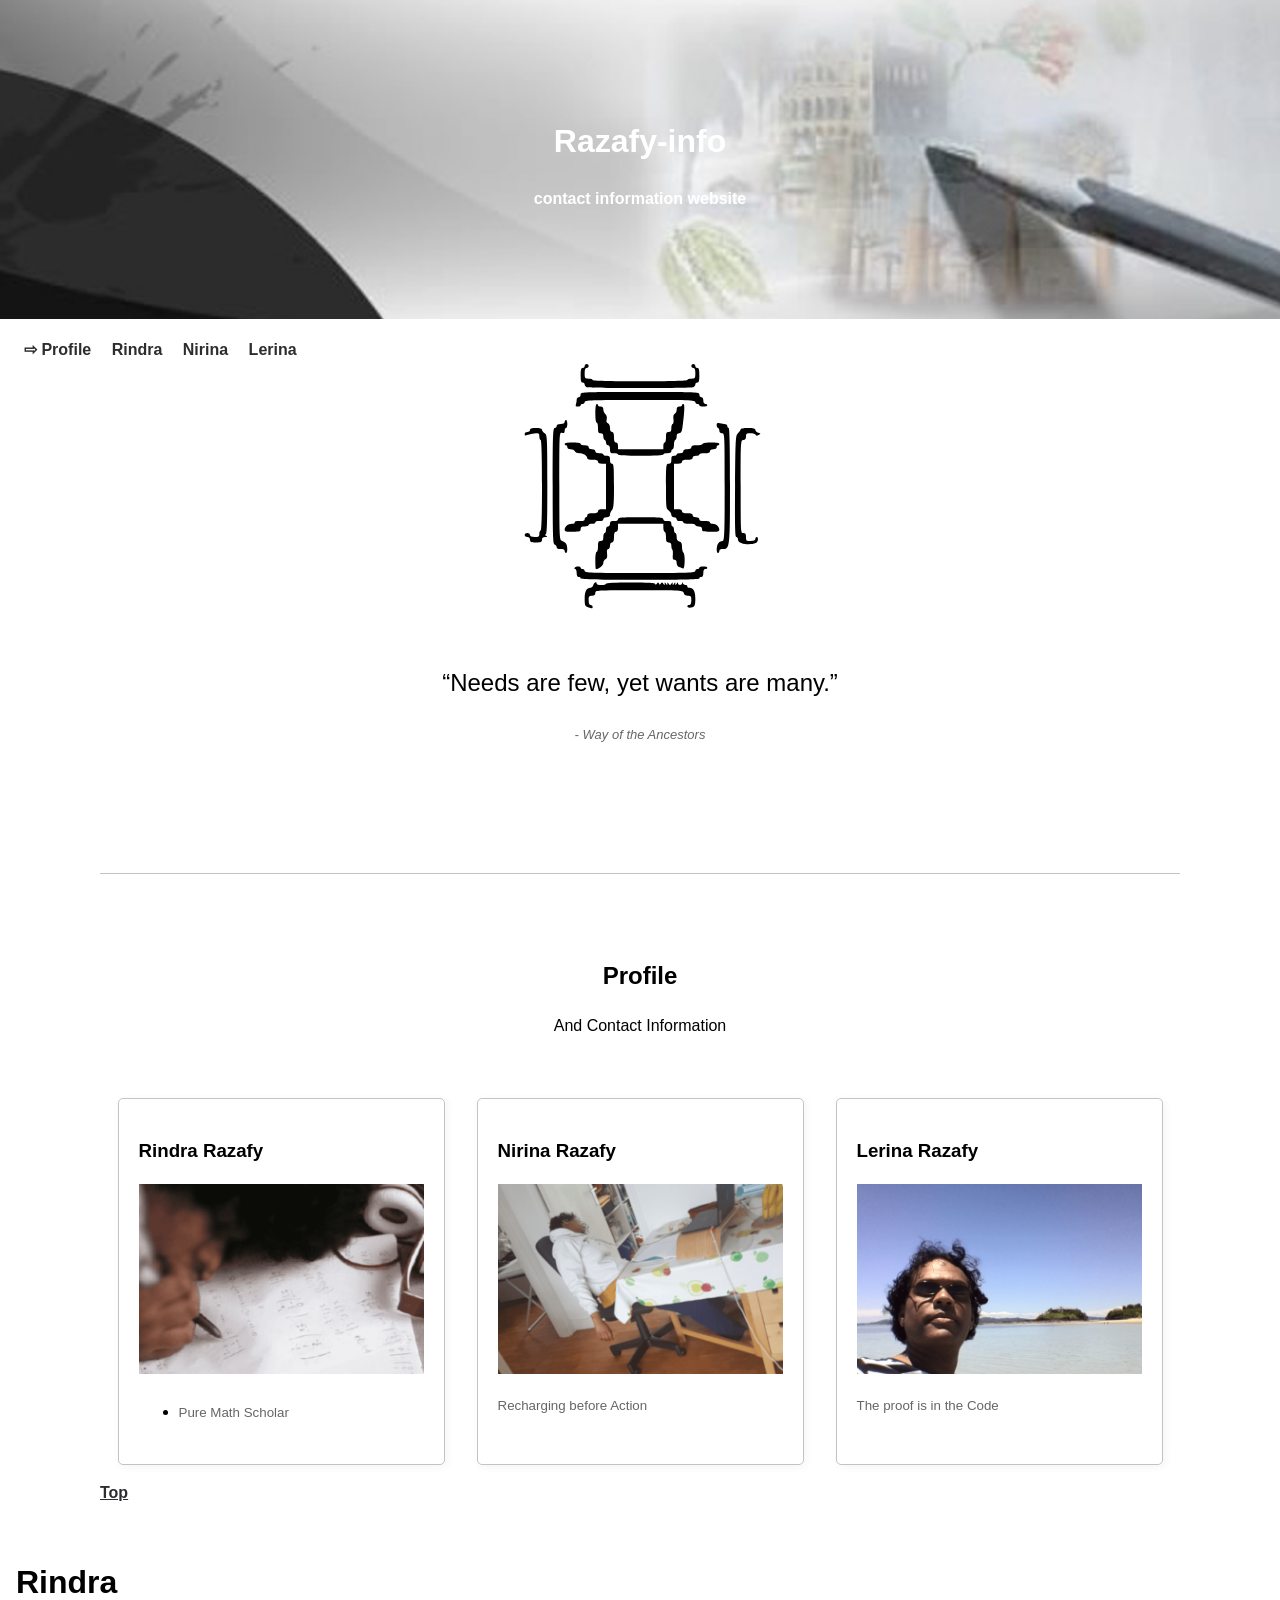
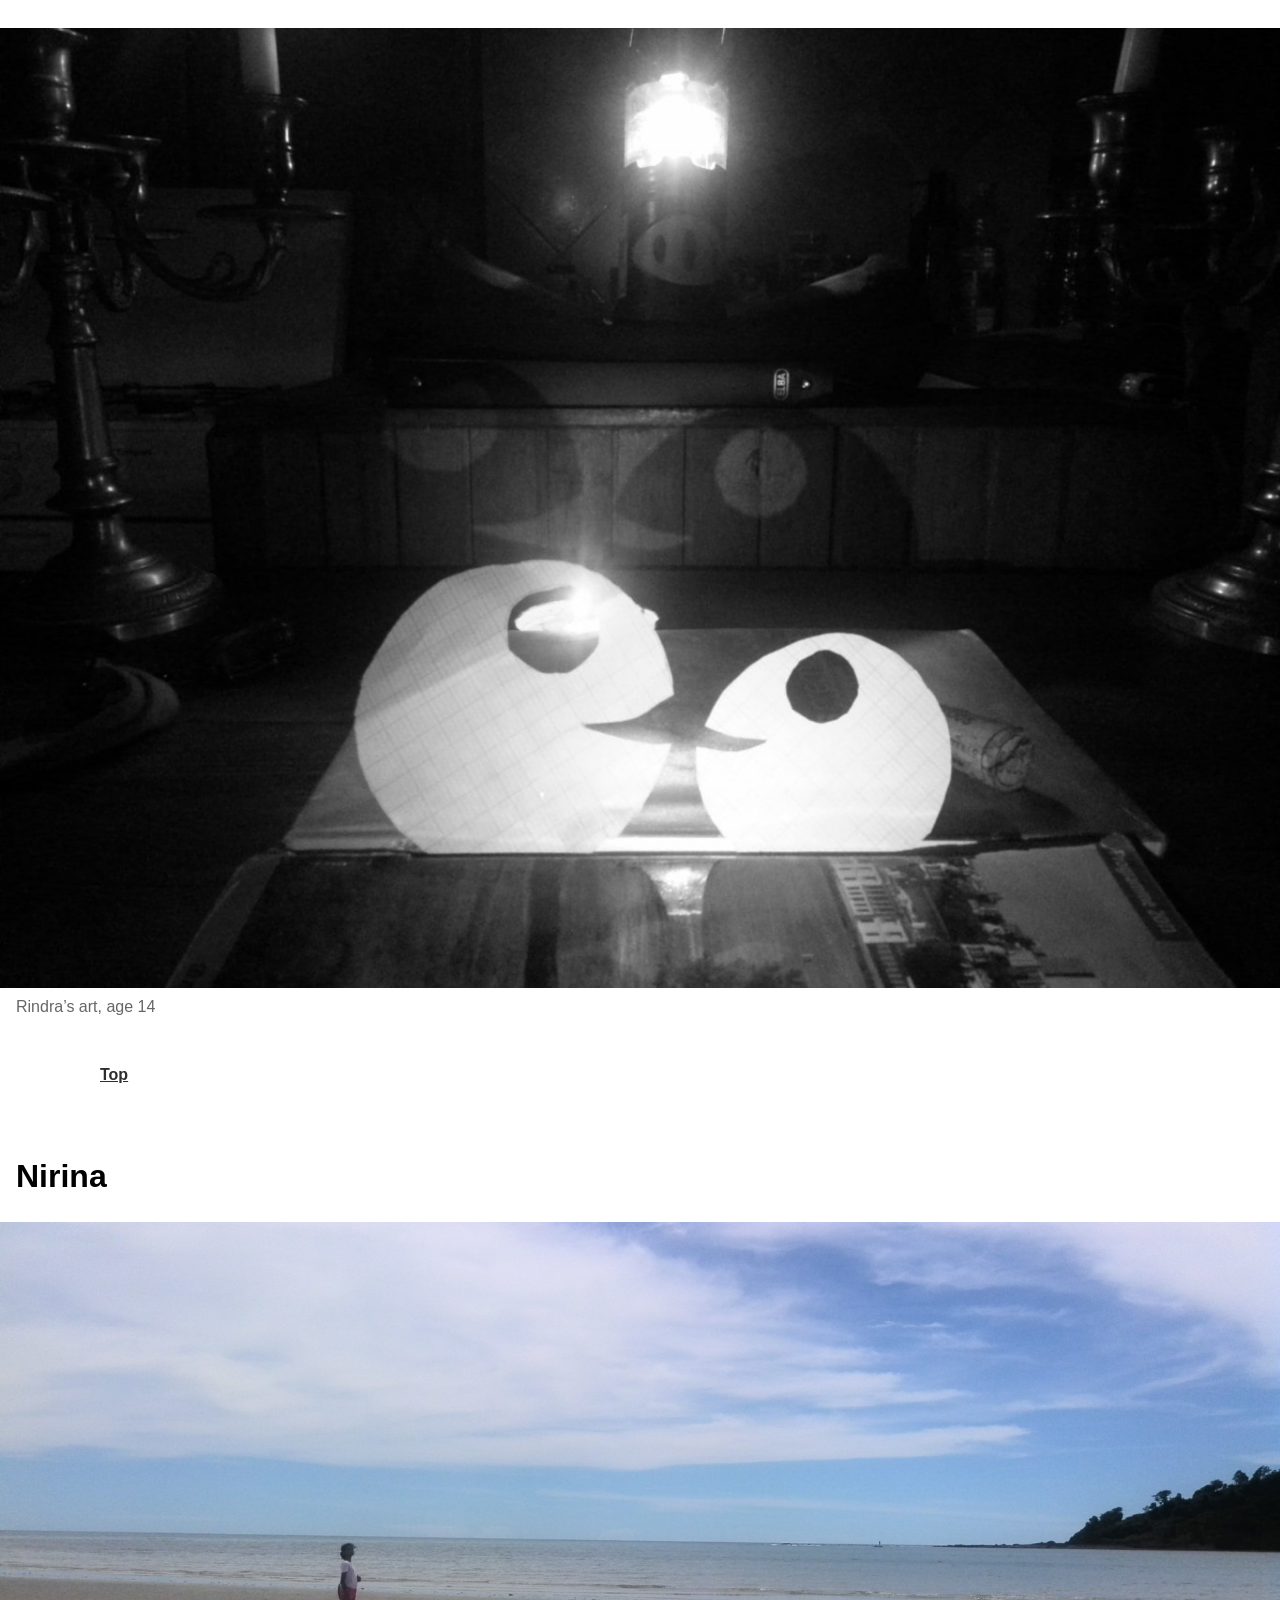
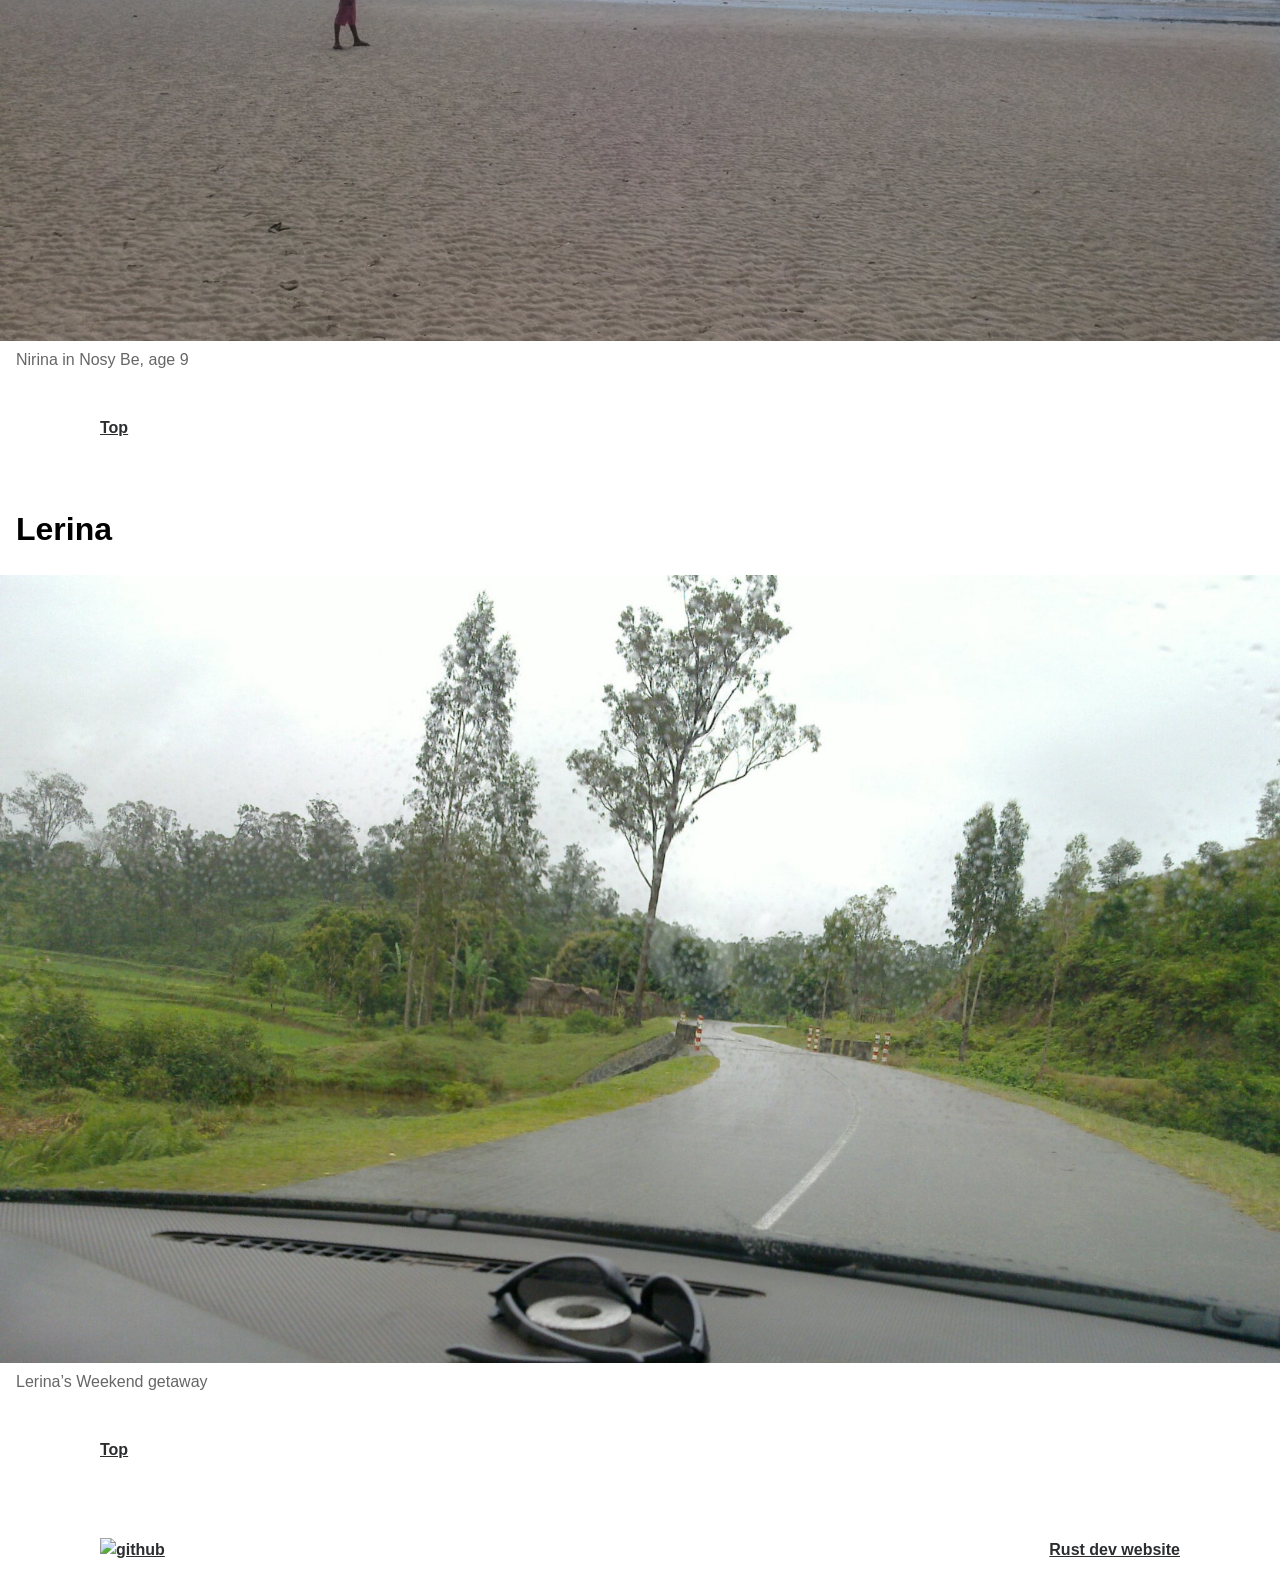
==== index.html @ 152727ed "mod header to fix google chrome" ====
<!DOCTYPE html>
<html xmlns="http://www.w3.org/1999/xhtml" lang="" xml:lang="">
<head>
  <meta charset="utf-8" />
  <meta name="generator" content="pandoc" />
  <meta name="viewport" content="width=device-width, initial-scale=1.0, user-scalable=yes" />
  <meta name="author" content="lerina j-y Razafy" />
  <meta name="keywords" content="Razafy, Lerina, Rindra, Nirina" />
  <title>Razafy-info</title>
  <style>
    code{white-space: pre-wrap;}
    span.smallcaps{font-variant: small-caps;}
    span.underline{text-decoration: underline;}
    div.column{display: inline-block; vertical-align: top; width: 50%;}
    div.hanging-indent{margin-left: 1.5em; text-indent: -1.5em;}
    ul.task-list{list-style: none;}
  </style>
  <link rel="stylesheet" href="./css/vpkely.css" />
</head>
<body>
<header id="title-block-header">
<h1 class="title">Razafy-info</h1>
<p class="subtitle">contact information website</p>
<p class="author">lerina j-y Razafy</p>
</header>
<nav id="TOC" role="doc-toc">
<ul>
<li><a href="#profile"><a href="./index.html#profile">⇨ Profile</a></a></li>
<li><a href="#rindra">Rindra</a></li>
<li><a href="#nirina">Nirina</a></li>
<li><a href="#lerina">Lerina</a></li>
</ul>
</nav>
<!--
style>:root{--color-bg: linear-gradient(45deg, rgba(255,228,113, 0.9),rgba(228,105,41,0.7));}</style
-->
<main>
<h1 class="collapse" id="profile"><a href="./index.html#profile">⇨ Profile</a></h1>
<section class="got_up">
<img src="https://razafy-info.github.io/omby.svg" title="Family crest" />
</section>
<section>
<blockquote>
“Needs are few, yet wants are many.”
<footer>
<i>- Way of the Ancestors</i>
</footer>
</blockquote>
</section>
<hr>
<section>
<header>
<h2 id="profile">
Profile
</h2>
<p>
And Contact Information
</p>
</header>
<aside>
<h3>
Rindra Razafy
</h3>
<p>
<img src="./img/rnd.png" />
</p>
<ul>
<li><dl>
<dt><small>Pure Math Scholar</small></dt>
<dd><a href="#">resume</a> <br> <a href="https://apps.ualberta.ca/directory/person/razafy" target="_blank">ualberta directory</a> <br> <a href="https://ca.linkedin.com/in/rindra-razafy-b77509217" target="_blank">linkedin</a>
</dd>
</dl></li>
</ul>
</aside>
<aside>
<h3>
Nirina Razafy
</h3>
<p>
<img src="./img/nrn.png" />
</p>
<p>
<small>Recharging before Action</small>
</p>
</aside>
<aside>
<h3>
Lerina Razafy
</h3>
<p>
<img src="./img/lrn.png" />
</p>
<p>
<small>The proof is in the Code</small>
</p>
</aside>
</section>
<a href="#TOC">Top</a>
</main>
<h1 class="leftpad" id="rindra">Rindra</h1>
<figure>
<img src="./img/20150115_rnd.jpg" title="Lights and Shadows" style="width:100%; object-fit: cover;" alt="" /><figcaption>Rindra’s art, age 14</figcaption>
</figure>
<main>
<p><a href="#TOC">Top</a></p>
</main>
<h1 class="leftpad" id="nirina">Nirina</h1>
<figure>
<img src="./img/20140304_nrn.jpg" title="Zen in Paradise" style="width:100%; object-fit: cover;" alt="" /><figcaption>Nirina in Nosy Be, age 9</figcaption>
</figure>
<main>
<p><a href="#TOC">Top</a></p>
</main>
<h1 class="leftpad" id="lerina">Lerina</h1>
<figure>
<img src="./img/20100912_lrn.jpg" title="On the way to Vatomandry, Madagascar" style="width:100%; object-fit: cover;" alt="" /><figcaption>Lerina’s Weekend getaway</figcaption>
</figure>
<main>
<p><a href="#TOC">Top</a></p>
</main>
<footer class="center_justify">
<a href="https://github.com/lerina" target="_blank" title="github"><img src="https://lerina.github.io/img/github32px.png" class="link glow" alt="github" /> </a> <a href="https://lerina.github.io">Rust dev website</a>
</footer>
</body>
</html>
---- css/vpkely.css ----
/* MVP.css v1.15 - https://github.com/andybrewer/mvp */
@font-face {font-family: 'Inconsolata_local';src: url(https://lerina.github.io/fonts/Inconsolata-Regular.ttf);}
:root {
    --active-brightness: 0.85;
    --border-radius: 5px;
    --border-console-radius: 10px;
    --box-shadow: 2px 2px 10px;
    --color-accent: #118bee15;
    /* 
    --color-bg: linear-gradient(45deg, #ffaf00, #c30000);
    saffron&deep_orange. #f2f0ee rgba(255,175,0, 0.4); 
    electric purple #bb02ff rgba(187,2,255,0.7));
    */
    -color-bg: linear-gradient(45deg, rgba(255,175,0, 0.4),rgba(187,2,255,0.7));
    --color-bg-secondary: #c3c3c3;  /*#e9e9e9;*/
    --color-link: #2c2d2f; /*#49545f;*/
    --color-secondary: #e9920d; /*#920de9;*/
    --color-secondary-accent: #920de90b;
    --color-shadow: #f4f4f4;
    --color-table: #118bee;
    --color-text: #000;
    --color-text-secondary: #666;
    --color-scrollbar: #cacae8;
    --font-family: Ubuntu, Roboto, sans-serif;
    --font-family-code: Inconsolata_local, monospace;
    --hover-brightness: 1.3;
    --justify-important: center;
    --justify-normal: left;
    --line-height: 1.5;
    --width-card: 285px;
    --width-card-medium: 460px;
    --width-card-wide: 800px;
    --width-content: 1080px;
}

@media (prefers-color-scheme: dark) {
    :root[color-mode="user"] {
        --color-accent: #0097fc4f;
        --color-bg: #333;
        --color-bg-secondary: #555;
        --color-link: #0097fc;
        --color-secondary: #e20de9;
        --color-secondary-accent: #e20de94f;
        --color-shadow: #bbbbbb20;
        --color-table: #0097fc;
        --color-text: #f7f7f7;
        --color-text-secondary: #aaa;
    }
}

html {
    scroll-behavior: smooth;
}

@media (prefers-reduced-motion: reduce) {
    html {
        scroll-behavior: auto;
    }
}

/* Layout */
article aside {
    background: var(--color-secondary-accent);
    border-left: 4px solid var(--color-secondary);
    padding: 0.01rem 0.8rem;
}

body {
    background: var(--color-bg);
    color: var(--color-text);
    font-family: var(--font-family);
    line-height: var(--line-height);
    margin: 0;
    overflow-x: hidden;
    padding: 0;
}

footer,
header,
main {
    margin: 0 auto;
    max-width: var(--width-content);
    padding: 2rem 1rem 2rem 1rem;
}

hr {
    background-color: var(--color-bg-secondary);
    border: none;
    height: 1px;
    margin: 4rem 0;
    width: 100%;
}

section {
    display: flex;
    flex-wrap: wrap;
    justify-content: var(--justify-important);
}

section img,
article img {
    max-width: 100%;
}

section pre {
    overflow: auto;
}

section aside {
    border: 1px solid var(--color-bg-secondary);
    border-radius: var(--border-radius);
    box-shadow: var(--box-shadow) var(--color-shadow);
    margin: 1rem;
    padding: 1.25rem;
    width: var(--width-card);
}

section aside:hover {
    box-shadow: var(--box-shadow) var(--color-bg-secondary);
}

[hidden] {
    display: none;
}

.collapse {visibility: collapse;}

/*---------------------*/
#title-block-header {
    background-image: url("https://razafy-info.github.io/img/raz.jpg");
    /*background-image: url("https://lerina.github.io/img/binary_banner.png");*/
    background-position: center;
    background-repeat: no-repeat;
    position: relative;
    background-size: cover;
    color:#fff;
    width: 100%;
    max-width: 100%;
    padding: 6rem 0 6rem 0;
}

/*--- direct use in html*/
.author { display: none;}
.subtitle { 
    /*background-color: rgba(31,31,31,0.9);*/
    font-weight:bold; 
}
.inline_block {display: inline-block; color:#22272c;}

.sourceCode { overflow:auto; max-width: var(--width-content);}

/*pre > .sourceCode {padding-right:1em;} ---------*/

.center_justify {
    align-items: center;
    display: flex;
    justify-content: space-between;
    align-content: center;
}

.leftpad {padding-left:0.5em;}

.got_up {margin-top:-13em;}
 
/*------ */
/* Headers */
article header,
div header,
main header {
    padding-top: 0;
}


header {
    text-align: var(--justify-important);
}

header a b,
header a em,
header a i,
header a strong {
    margin-left: 0.5rem;
    margin-right: 0.5rem;
}

header nav img {
    margin: 1rem 0;
}

section header {
    padding-top: 0;
    width: 100%;
}


/* Nav */
nav {
    align-items: center;
    display: flex;
    font-weight: bold;
    /*justify-content: space-between; pushes logo <- and nav -> of page*/
    margin-bottom: 3rem;
    align-content: center;
}

nav ul {
    list-style: none;
    padding-left: 1rem; /*gap between logo and nav */
}

nav ul li {
    display: inline-block;
    margin: 0 0.5rem;
    position: relative;
    text-align: left;
}

/* Nav Dropdown */
nav ul li:hover ul {
    display: block;
}

nav ul li ul {
    background: var(--color-bg);
    border: 1px solid var(--color-bg-secondary);
    border-radius: var(--border-radius);
    box-shadow: var(--box-shadow) var(--color-shadow);
    display: none;
    height: auto;
    left: -2px;
    padding: .5rem 1rem;
    position: absolute;
    top: 1.7rem;
    white-space: nowrap;
    width: auto;
    z-index: 1;
}

nav ul li ul::before {
    /* fill gap above to make mousing over them easier */
    content: "";
    position: absolute;
    left: 0;
    right: 0;
    top: -0.5rem;
    height: 0.5rem;
    /*margin-left: -3px;*/
}

nav ul li ul li,
nav ul li ul li a {
    display: block;
}

/*nav#TOC ul {padding-left:9rem} fix for google brakes firefox ;-( */

/*
margin-left: gap between page left border and logo 

#TOC:before {
  padding-top: 0.5rem;
  content: url("https://razafy-info.github.io/omby.svg");
  margin-left: 3rem; 
  display: flex;
    flex-direction: column;
    width: 130px;
  object-fit: cover;
}
*/

/* Typography */
code,
samp {
    background-color: var(--color-accent);
    border-radius: var(--border-radius);
    color: var(--color-text);
    display: inline-block;
    margin: 0 0.1rem;
    padding: 0 0.5rem;
}

details {
    margin: 1.3rem 0;
}

details summary {
    font-weight: bold;
    cursor: pointer;
}

h1,
h2,
h3,
h4,
h5,
h6 {
    line-height: var(--line-height);
    text-wrap: balance;
}

mark {
    padding: 0.1rem;
}

ol li,
ul li {
    padding: 0.2rem 0;
}

p {
    margin: 0.75rem 0;
    padding: 0;
    width: 100%;
}

pre {
    margin: 1rem 0;
    max-width: var(--width-card-wide);
    padding: 1rem 0;
    overflow-x: auto;
}

pre code,
pre samp {
    display: block;
    max-width: var(--width-card-wide);
    padding: 0.5rem 2rem;
    white-space: pre-wrap;
}

small {
    color: var(--color-text-secondary);
}

sup {
    background-color: var(--color-secondary);
    border-radius: var(--border-radius);
    color: var(--color-bg);
    font-size: xx-small;
    font-weight: bold;
    margin: 0.2rem;
    padding: 0.2rem 0.3rem;
    position: relative;
    top: -2px;
}

/* Links */
a {
    color: var(--color-link);
    display: inline-block;
    font-weight: bold;
    text-decoration: underline;
}


#TOC a { text-decoration: none; }

a:hover {
    filter: brightness(var(--hover-brightness));
}

a:active {
    filter: brightness(var(--active-brightness));
}

a b,
a em,
a i,
a strong,
button,
input[type="submit"] {
    border-radius: var(--border-radius);
    display: inline-block;
    font-size: medium;
    font-weight: bold;
    line-height: var(--line-height);
    margin: 0.5rem 0;
    padding: 1rem 2rem;
}

button,
input[type="submit"] {
    font-family: var(--font-family);
}

button:hover,
input[type="submit"]:hover {
    cursor: pointer;
    filter: brightness(var(--hover-brightness));
}

button:active,
input[type="submit"]:active {
    filter: brightness(var(--active-brightness));
}

a b,
a strong,
button,
input[type="submit"] {
    background-color: var(--color-accent); /*link);*/
    border: 2px solid var(--color-shadow);
    color: var(--color-link);
}

a em,
a i {
    border: 2px solid var(--color-link);
    border-radius: var(--border-radius);
    color: var(--color-link);
    display: inline-block;
    padding: 1rem 2rem;
}

article aside a {
    color: var(--color-secondary);
}

/* Images */
figure {
    margin: 0;
    padding: 0;
}

figure img {
    max-width: 100%;
}

figure figcaption {
    color: var(--color-text-secondary);
    padding-left:1em;
}

/* Forms */
button:disabled,
input:disabled {
    background: var(--color-bg-secondary);
    border-color: var(--color-bg-secondary);
    color: var(--color-text-secondary);
    cursor: not-allowed;
}

button[disabled]:hover,
input[type="submit"][disabled]:hover {
    filter: none;
}

form {
    border: 1px solid var(--color-bg-secondary);
    border-radius: var(--border-radius);
    box-shadow: var(--box-shadow) var(--color-shadow);
    display: block;
    max-width: var(--width-card-wide);
    min-width: var(--width-card);
    padding: 1.5rem;
    text-align: var(--justify-normal);
}

form header {
    margin: 1.5rem 0;
    padding: 1.5rem 0;
}

input,
label,
select,
textarea {
    display: block;
    font-size: inherit;
    max-width: var(--width-card-wide);
}

input[type="checkbox"],
input[type="radio"] {
    display: inline-block;
}

input[type="checkbox"]+label,
input[type="radio"]+label {
    display: inline-block;
    font-weight: normal;
    position: relative;
    top: 1px;
}

input[type="range"] {
    padding: 0.4rem 0;
}

input,
select,
textarea {
    border: 1px solid var(--color-bg-secondary);
    border-radius: var(--border-radius);
    margin-bottom: 1rem;
    padding: 0.4rem 0.8rem;
}

input[type="text"],
textarea {
    width: calc(100% - 1.6rem);
}

input[readonly],
textarea[readonly] {
    background-color: var(--color-bg-secondary);
}

label {
    font-weight: bold;
    margin-bottom: 0.2rem;
}

/* Popups */
dialog {
    border: 1px solid var(--color-bg-secondary);
    border-radius: var(--border-radius);
    box-shadow: var(--box-shadow) var(--color-shadow);
    position: fixed;
    top: 50%;
    left: 50%;
    transform: translate(-50%, -50%);
    width: 50%;
    z-index: 999;
}

/* Tables */
table {
    border: 1px solid var(--color-bg-secondary);
    border-radius: var(--border-radius);
    border-spacing: 0;
    display: inline-block;
    max-width: 100%;
    overflow-x: auto;
    padding: 0;
    white-space: nowrap;
}

table td,
table th,
table tr {
    padding: 0.4rem 0.8rem;
    text-align: var(--justify-important);
}

table thead {
    background-color: var(--color-table);
    border-collapse: collapse;
    border-radius: var(--border-radius);
    color: var(--color-bg);
    margin: 0;
    padding: 0;
}

table thead tr:first-child th:first-child {
    border-top-left-radius: var(--border-radius);
}

table thead tr:first-child th:last-child {
    border-top-right-radius: var(--border-radius);
}

table thead th:first-child,
table tr td:first-child {
    text-align: var(--justify-normal);
}

table tr:nth-child(even) {
    background-color: var(--color-accent);
}

/* Quotes */
blockquote {
    display: block;
    font-size: x-large;
    line-height: var(--line-height);
    margin: 1rem auto;
    max-width: var(--width-card-medium);
    padding: 1.5rem 1rem;
    text-align: var(--justify-important);
}

blockquote footer {
    color: var(--color-text-secondary);
    display: block;
    font-size: small;
    line-height: var(--line-height);
    padding: 1.5rem 0;
}

/* Scrollbars */
* {
    scrollbar-width: thin;
    scrollbar-color: var(--color-scrollbar) transparent;
}

*::-webkit-scrollbar {
    width: 5px;
    height: 5px;
}

*::-webkit-scrollbar-track {
    background: transparent;
}

*::-webkit-scrollbar-thumb {
    background-color: var(--color-scrollbar);
    border-radius: 10px;
}


/*--------------------------*/

/*-- QA flashcards CSS */
/*USAGE:

<div class="alt-pre">
    <pre>Run the mouse 
         over here
    </pre>
    <pre>This is 
         the Alternate text
    </pre>
</div>
*/
.alt-pre {
  position: relative;
  overflow: hidden;
  border: 1px solid #18181a;
  border-radius: var(--border-console-radius);
  
  display: inline-block;
  font-size: clamp(0.775rem, -0.5563rem + 3.5802vw, 1.375rem);  
         /*color: #18181a; top | horizontal        | bottom */
  padding: 18px calc(0.75em + 1vmin) 17px;
  text-decoration: none;
  cursor: pointer;
  user-select: none;
  -webkit-user-select: none;
  touch-action: manipulation;
  background-color: rgb(40, 40, 43); /* black matte*/
  opacity: 0.8;
}

alt-pre pre{ padding:0; }

.alt-pre pre:first-child {
  position: relative;
  transition: color 600ms cubic-bezier(0.48, 0, 0.12, 1);
  z-index: 10;

}

.alt-pre pre:last-child {
  /*color: white;*/
  color: rgba(15, 255, 80, 0.9); /*Neon Green        var(--text-light);*/
  display: block;
  position: absolute;
  /*bottom: 0;*/
  transition: all 500ms cubic-bezier(0.48, 0, 0.12, 1);
  z-index: 100;
  opacity: 0;
  top: 1em; /* 30%; 50*/
  left: 35%;
  transform: translateY(215%) translateX(-50%);
}

.alt-pre:after {
  content: "";
  position: absolute;
  bottom: -50%;
  left: 0;
  width: 100%;
  height: 100%;
  background-color: rgb(40, 40, 43); /* black matte*/
  transform-origin: bottom center;
  transition: transform 600ms cubic-bezier(0.48, 0, 0.12, 1);
  transform: skewY(9.3deg) scaleY(0);
  z-index: 50;
  padding: 18px calc(0.75em + 1vmin) 17px;
}

.alt-pre:hover:after {
  transform-origin: bottom center;
  transform: skewY(9.3deg) scaleY(2);
}

.alt-pre:hover pre:last-child {
  transform: translateX(-40%) translateY(-15%);  /* x,y ctrl here*/
  opacity: 1;
  transition: all 900ms cubic-bezier(0.48, 0, 0.12, 1);
}

.alt-pre pre > code { 
    color: #39ff14; 
    background-color: rgb(40, 40, 43); /* black matte*/
    /*
    white-space: pre-wrap;
    white-space: break-spaces;
    */

    white-space: pre;
}

.alt-pre:hover pre:last-child  > code{
    width:100%;
}
/*------------------------------ */
/* Consolidate box styling */
aside, details, pre, progress {
  background-color: var(--accent-bg);
  border: 1px solid var(--border);
  border-radius: var(--standard-border-radius);
  margin-bottom: 1rem;
}

aside {
  font-size: 1rem;
  width: 35%;
  padding: 0 15px;
  margin-inline-start: 15px;
  float: right;
}
*[dir="rtl"] aside {
  float: left;
}

/* Make aside full-width on mobile */
@media only screen and (max-width: 720px) {
  aside {
    width: 100%;
    float: none;
    margin-inline-start: 0;
  }
}

aside:after {clear: both;}

.pix-before-aside {margin:0.75rem 0;float: left; width:50%; padding-right:0.75rem;}

/*

+ I'm visible: show hidden on hover 
: Hide me.
: Hide me too.

*/
dl {
	padding: 0px;
	margin: 0px;
}

dd {
  	font-size: small;
}

dl dd:last-of-type {
	display: none;
}

dl:hover dd:last-of-type {
	display: block;
}
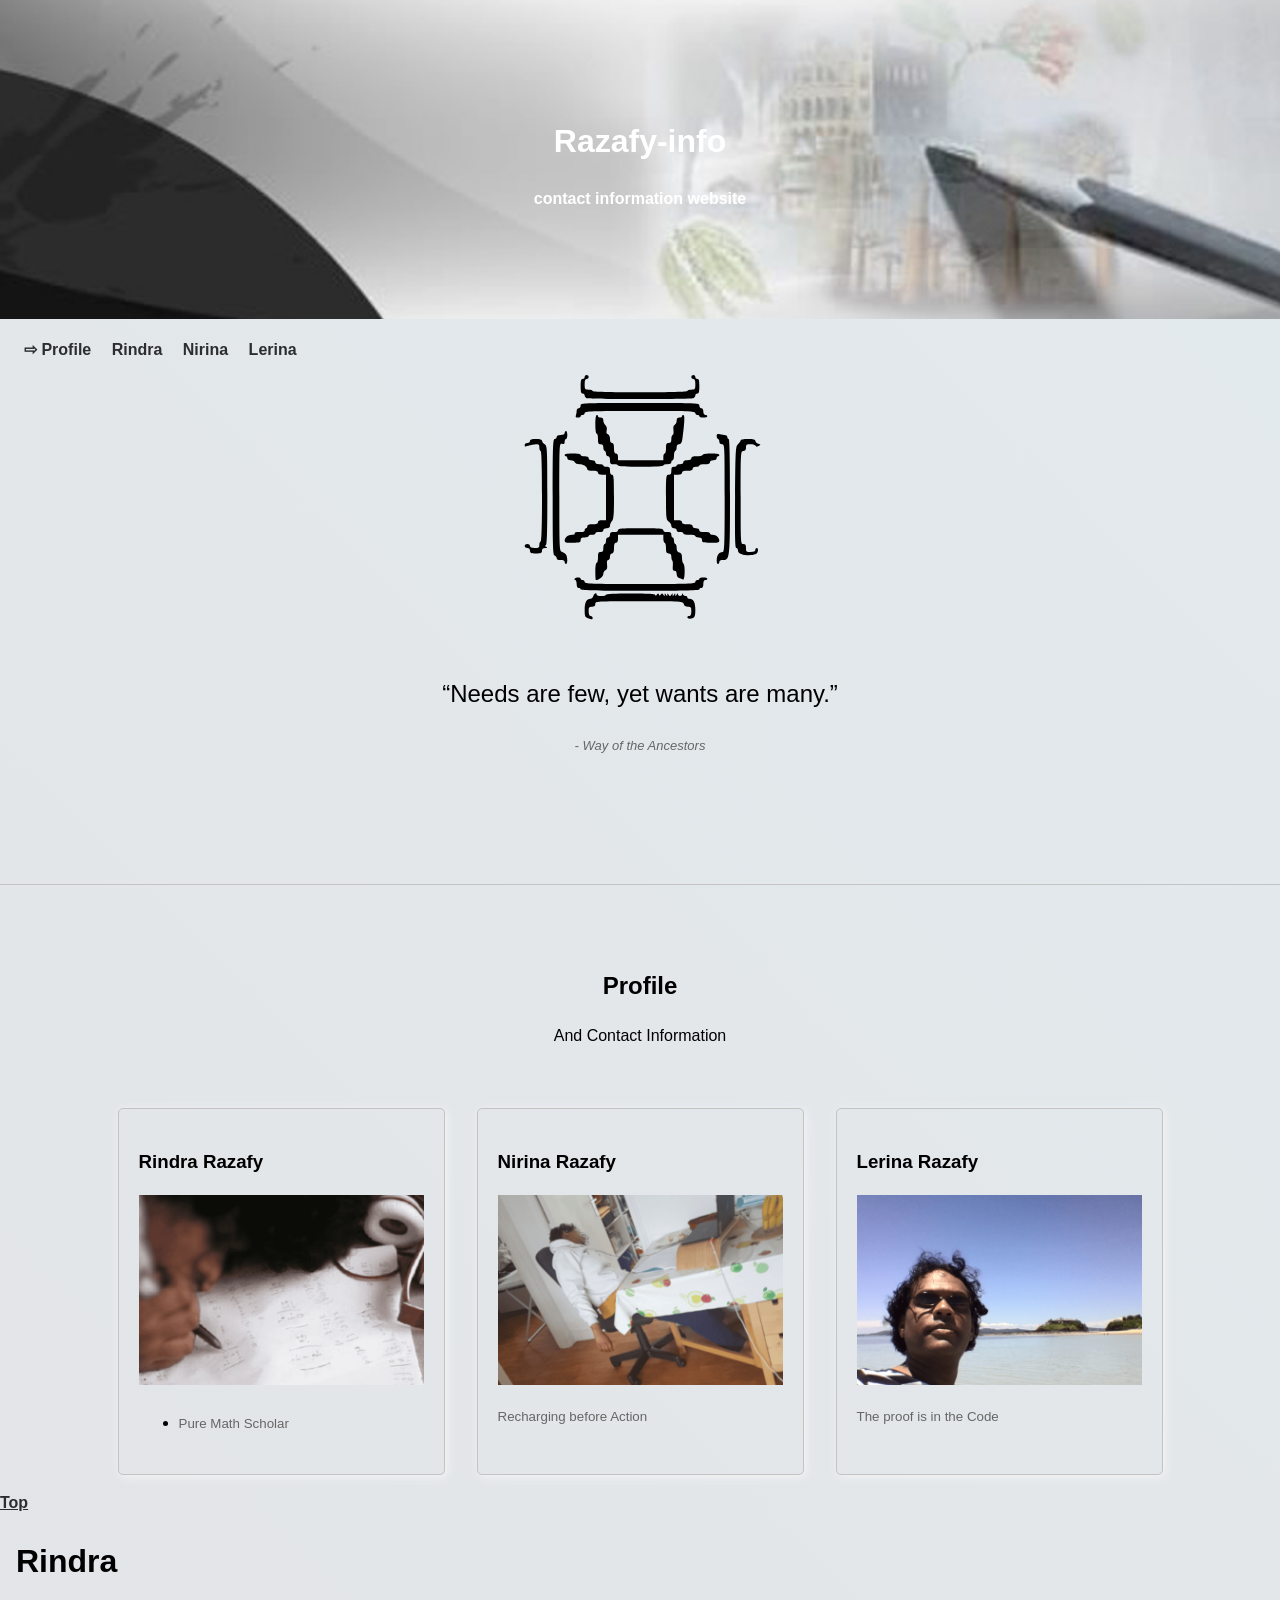
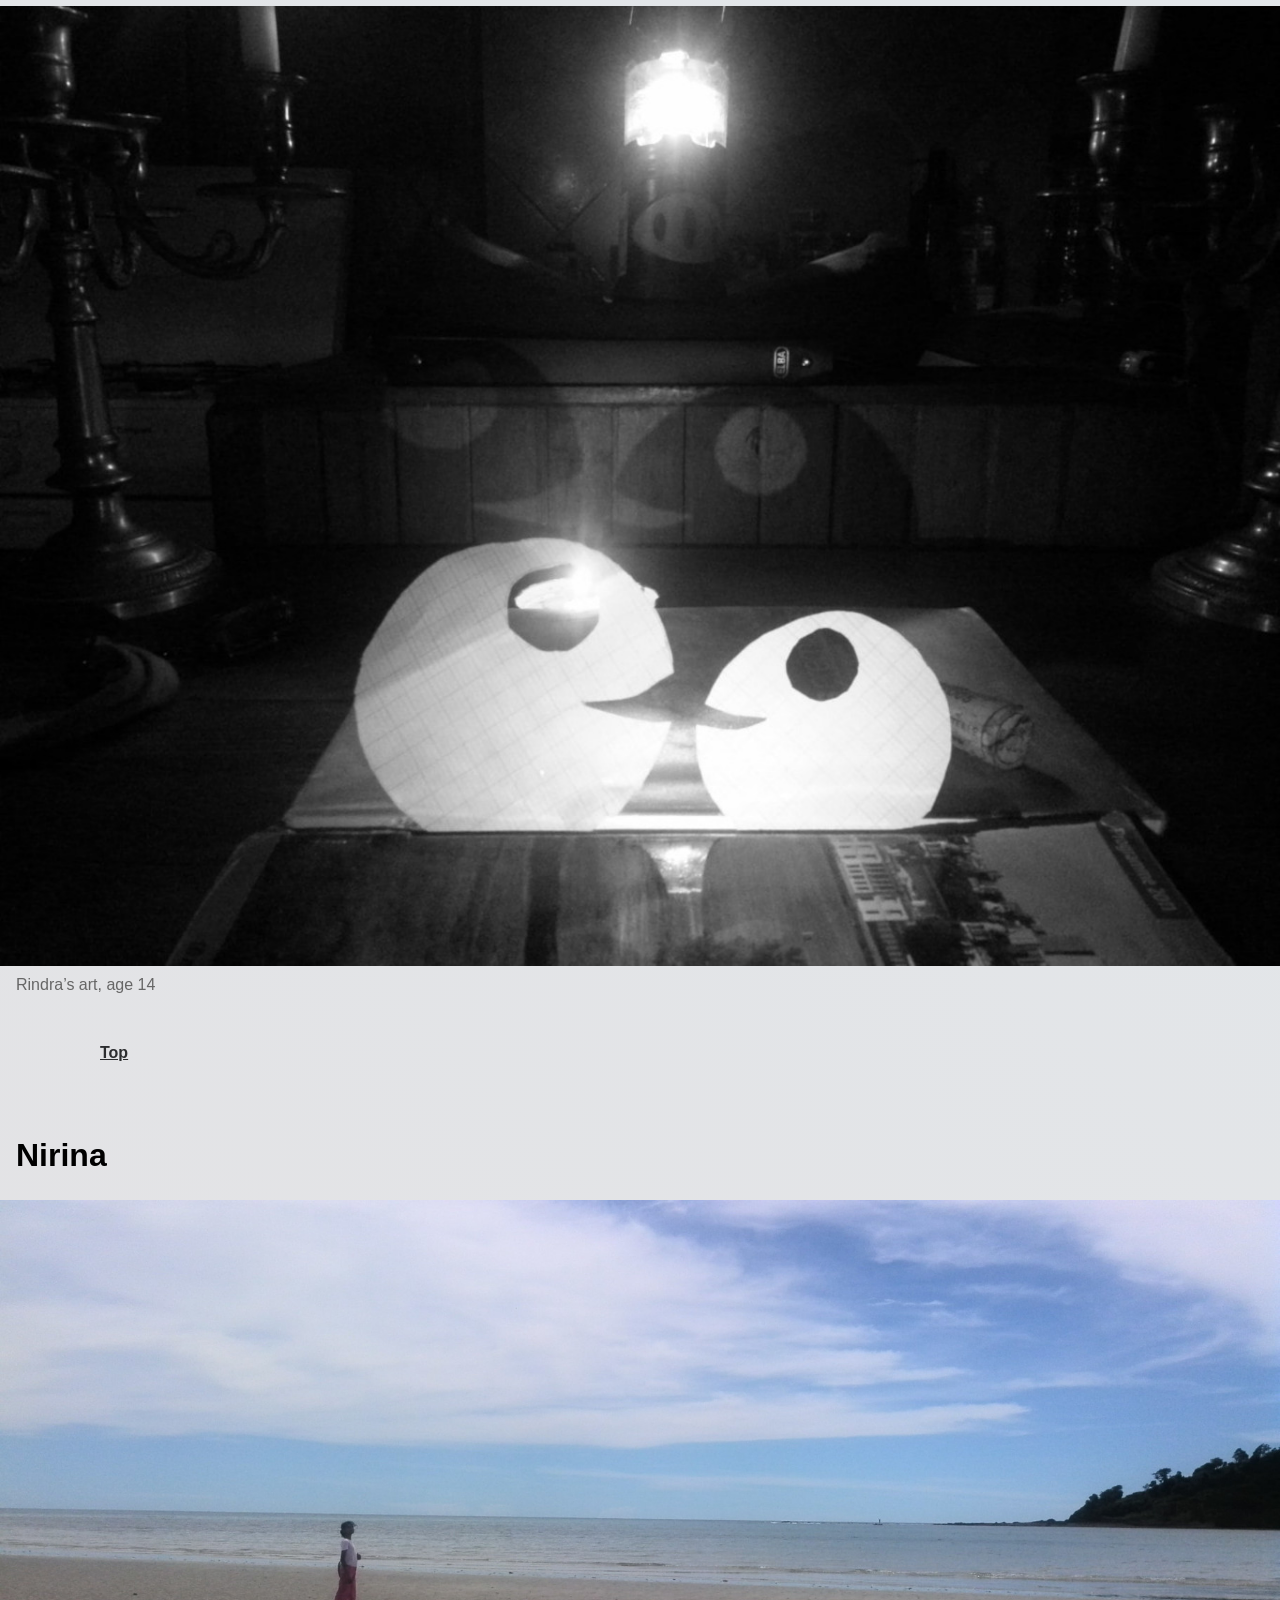
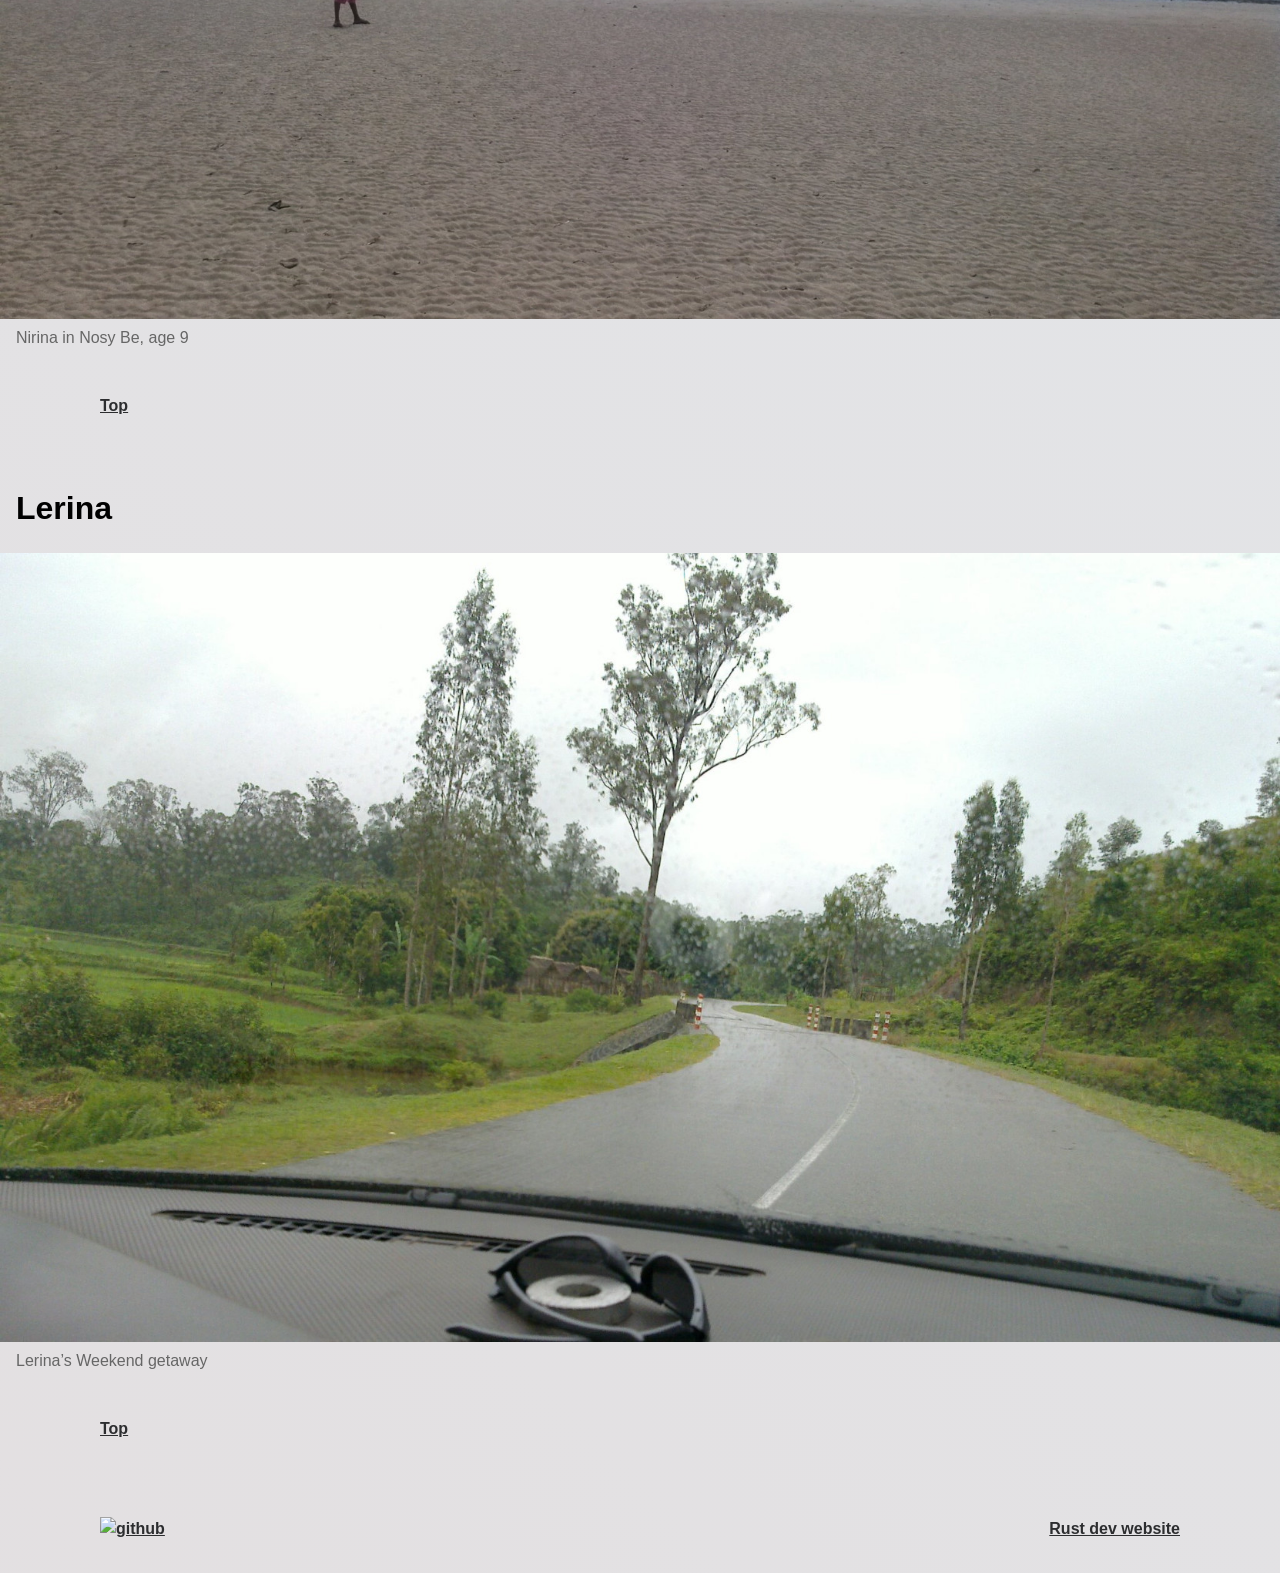
==== commit 711df9d8: "fix logo in Chrome" ====
--- a/index.html
+++ b/index.html
@@ -31,12 +31,17 @@
 <li><a href="#lerina">Lerina</a></li>
 </ul>
 </nav>
-<!--
-style>:root{--color-bg: linear-gradient(45deg, rgba(255,228,113, 0.9),rgba(228,105,41,0.7));}</style
+<!-- rgba(123, 103, 140, 0.8)
+
 -->
+<style>
+:root{--color-bg: linear-gradient(45deg, rgba(220, 216, 218, 0.8), rgba(199, 213, 221, 0.51));}
+</style
+
+
 <main>
 <h1 class="collapse" id="profile"><a href="./index.html#profile">⇨ Profile</a></h1>
-<section class="got_up">
+<section class="go_up">
 <img src="https://razafy-info.github.io/omby.svg" title="Family crest" />
 </section>
 <section>
--- a/css/vpkely.css
+++ b/css/vpkely.css
@@ -160,7 +160,7 @@
 
 .leftpad {padding-left:0.5em;}
 
-.got_up {margin-top:-13em;}
+.go_up {margin-top:-9em;}
  
 /*------ */
 /* Headers */
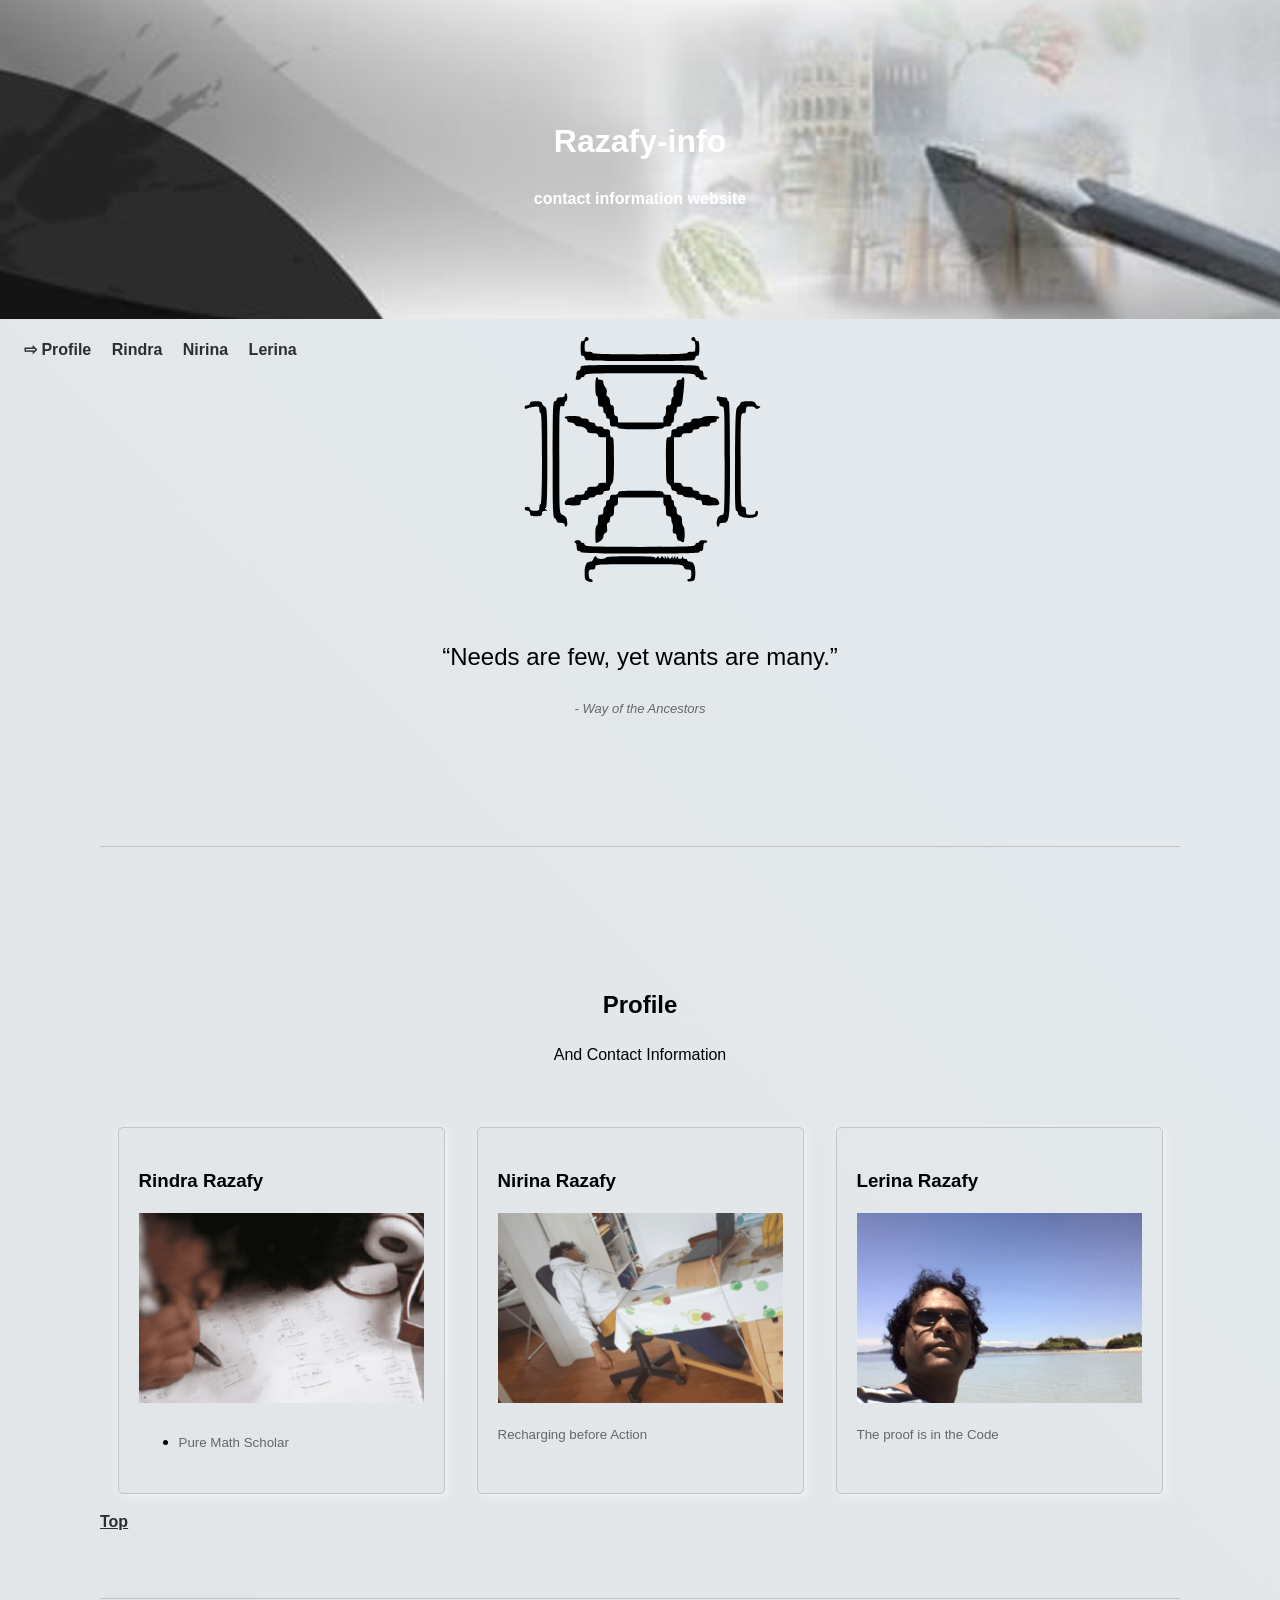
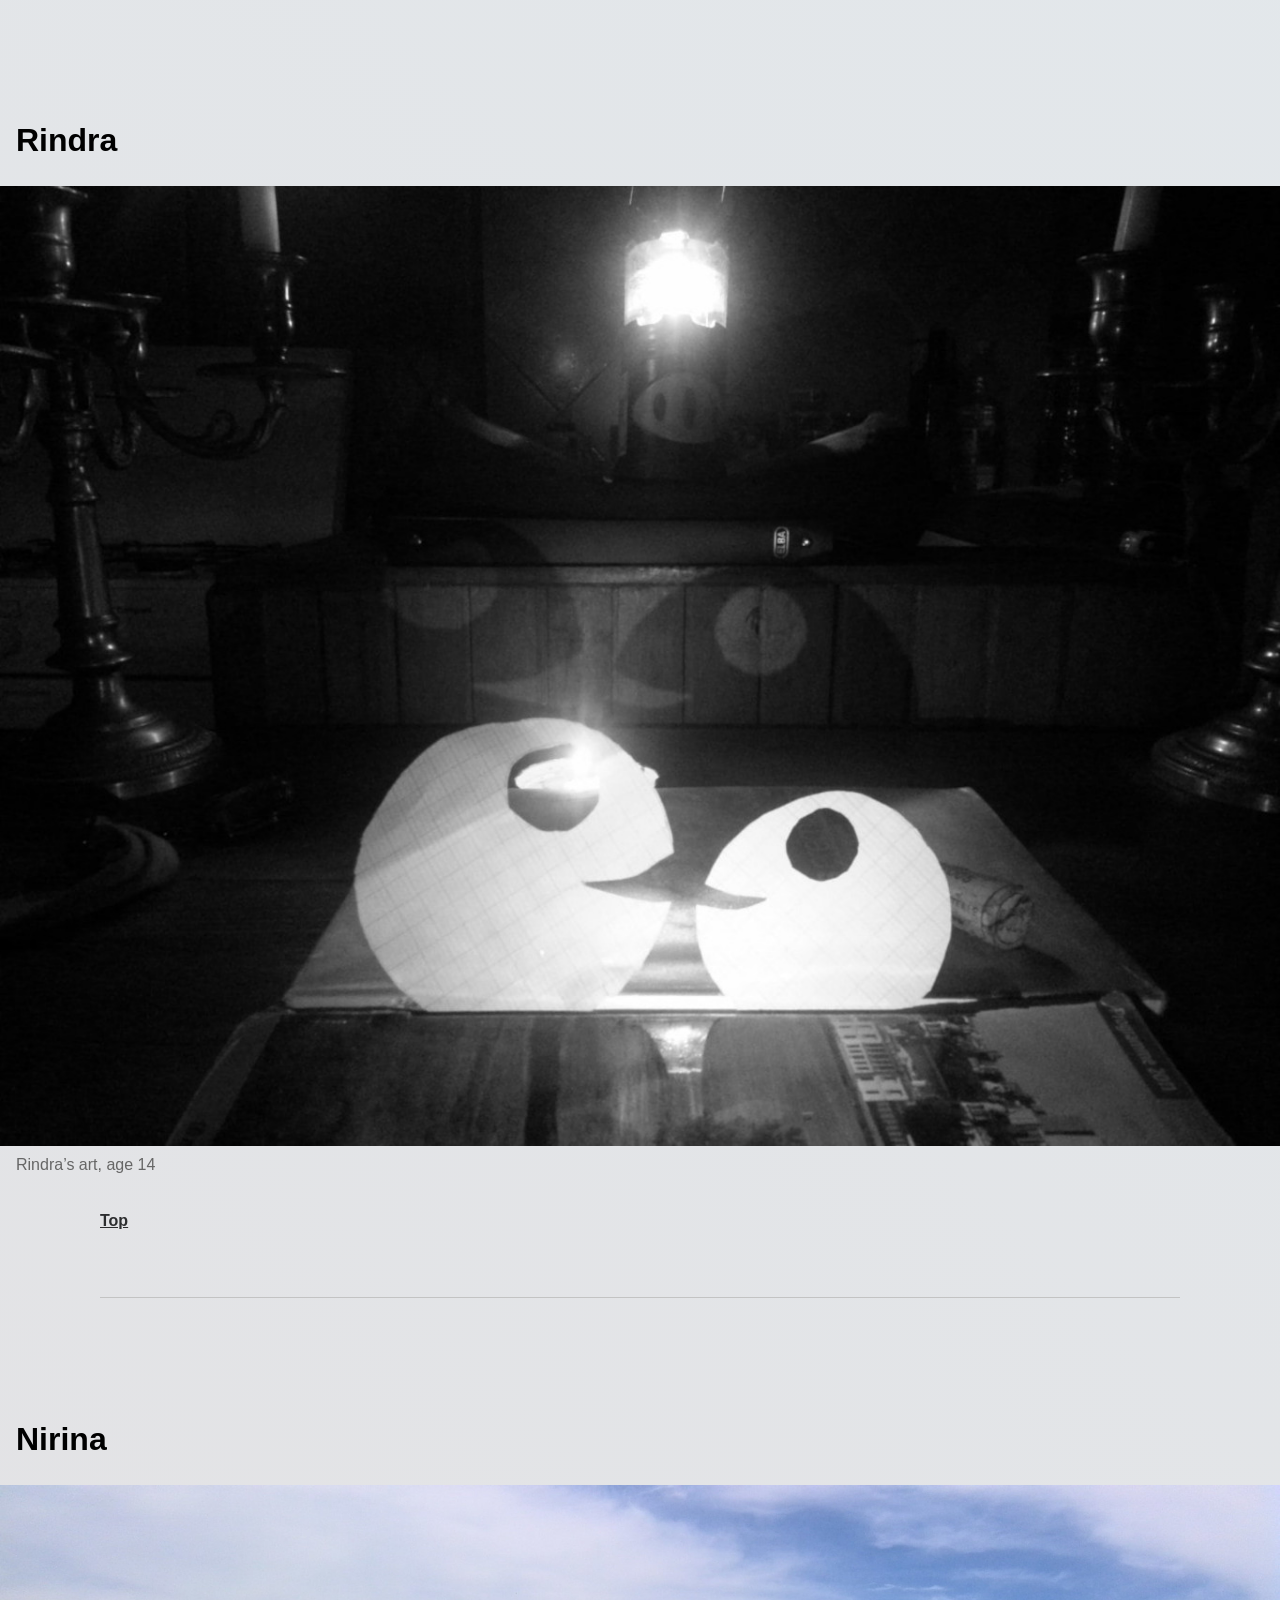
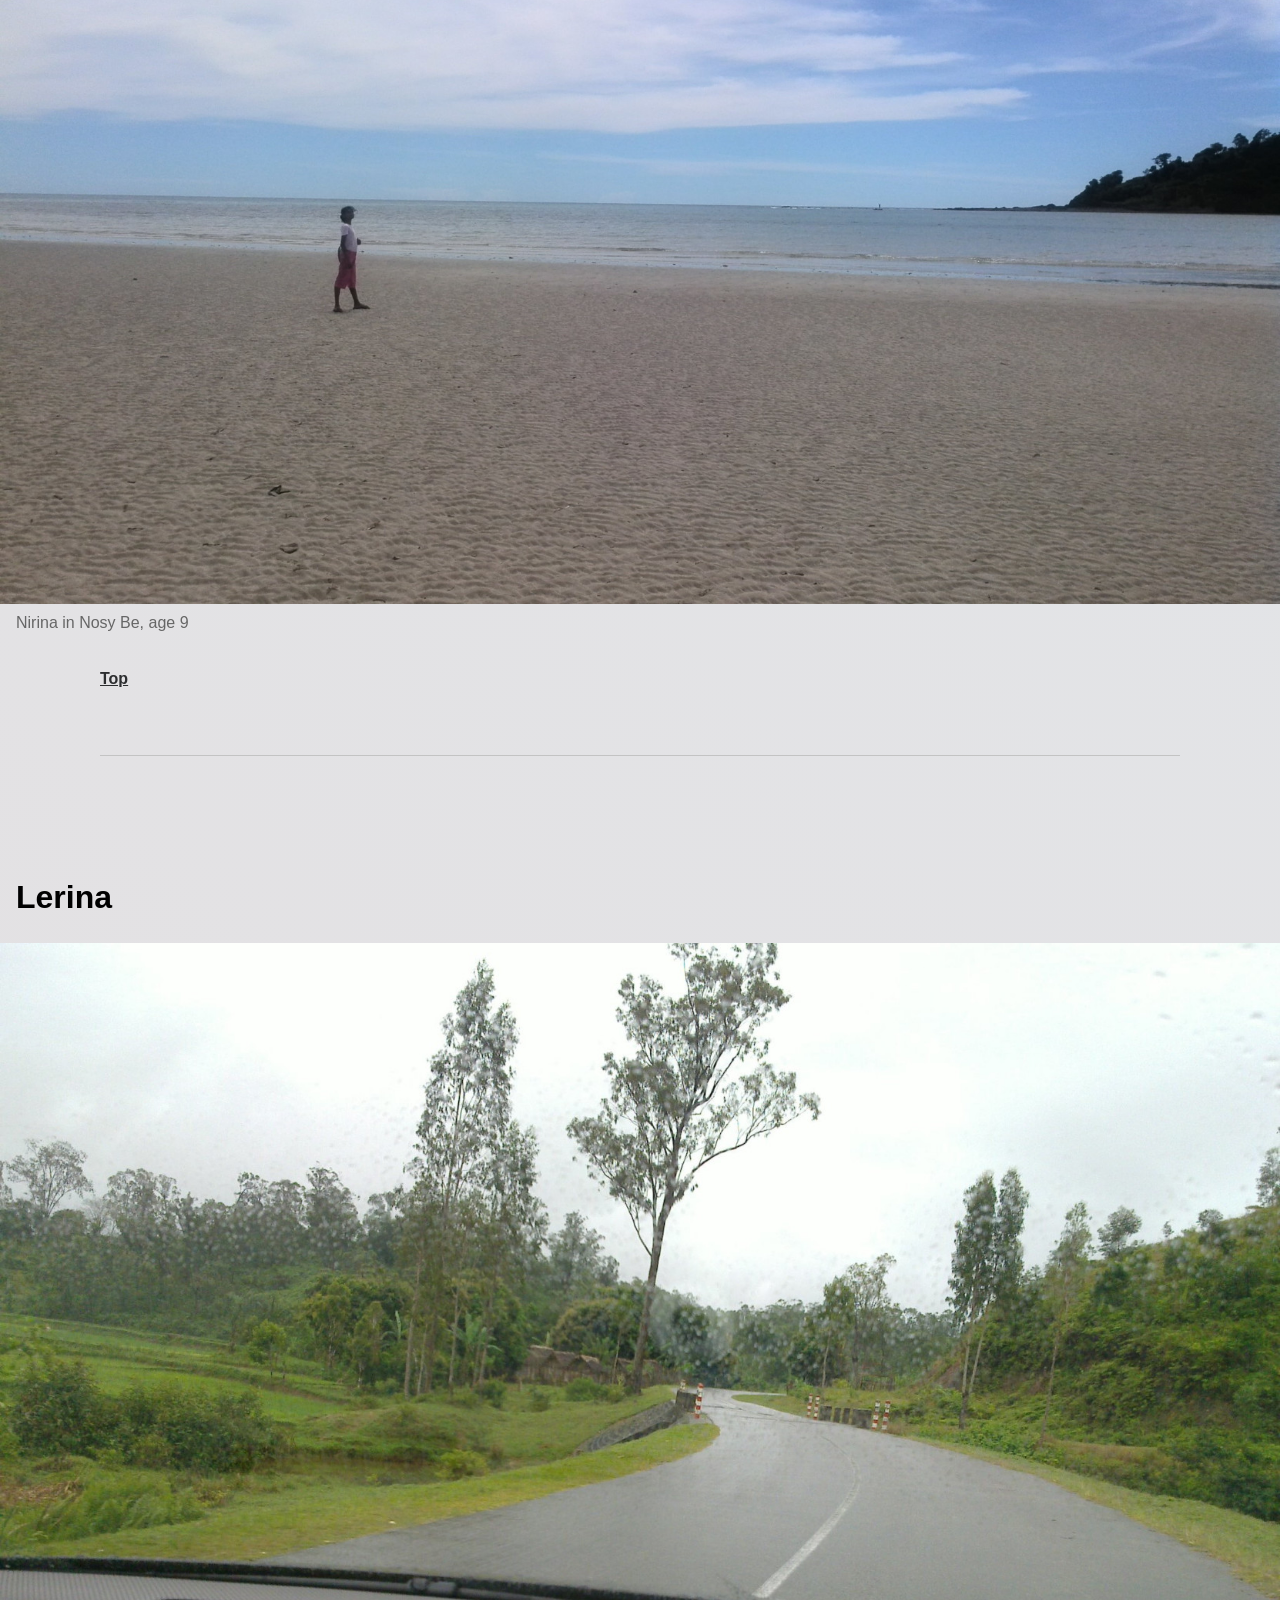
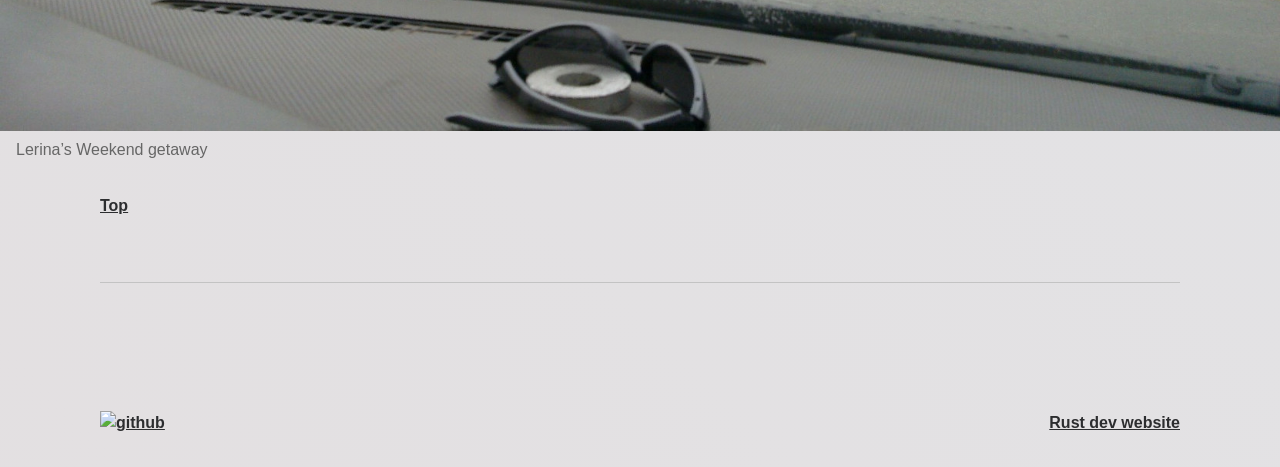
==== commit 876464ab: "layout fix" ====
--- a/index.html
+++ b/index.html
@@ -31,16 +31,11 @@
 <li><a href="#lerina">Lerina</a></li>
 </ul>
 </nav>
-<!-- rgba(123, 103, 140, 0.8)
-
--->
+<!-- rgba(123, 103, 140, 0.8)-->
 <style>
 :root{--color-bg: linear-gradient(45deg, rgba(220, 216, 218, 0.8), rgba(199, 213, 221, 0.51));}
-</style
-
-
+</style>
 <main>
-<h1 class="collapse" id="profile"><a href="./index.html#profile">⇨ Profile</a></h1>
 <section class="go_up">
 <img src="https://razafy-info.github.io/omby.svg" title="Family crest" />
 </section>
@@ -55,6 +50,7 @@
 <hr>
 <section>
 <header>
+<h1 class="collapse" id="profile"><a href="./index.html#profile">⇨ Profile</a></h1>
 <h2 id="profile">
 Profile
 </h2>
@@ -62,6 +58,8 @@
 And Contact Information
 </p>
 </header>
+</section>
+<section>
 <aside>
 <h3>
 Rindra Razafy
@@ -101,27 +99,31 @@
 </aside>
 </section>
 <a href="#TOC">Top</a>
+<hr>
 </main>
 <h1 class="leftpad" id="rindra">Rindra</h1>
 <figure>
 <img src="./img/20150115_rnd.jpg" title="Lights and Shadows" style="width:100%; object-fit: cover;" alt="" /><figcaption>Rindra’s art, age 14</figcaption>
 </figure>
 <main>
-<p><a href="#TOC">Top</a></p>
+<a href="#TOC">Top</a>
+<hr>
 </main>
 <h1 class="leftpad" id="nirina">Nirina</h1>
 <figure>
 <img src="./img/20140304_nrn.jpg" title="Zen in Paradise" style="width:100%; object-fit: cover;" alt="" /><figcaption>Nirina in Nosy Be, age 9</figcaption>
 </figure>
 <main>
-<p><a href="#TOC">Top</a></p>
+<a href="#TOC">Top</a>
+<hr>
 </main>
 <h1 class="leftpad" id="lerina">Lerina</h1>
 <figure>
 <img src="./img/20100912_lrn.jpg" title="On the way to Vatomandry, Madagascar" style="width:100%; object-fit: cover;" alt="" /><figcaption>Lerina’s Weekend getaway</figcaption>
 </figure>
 <main>
-<p><a href="#TOC">Top</a></p>
+<a href="#TOC">Top</a>
+<hr>
 </main>
 <footer class="center_justify">
 <a href="https://github.com/lerina" target="_blank" title="github"><img src="https://lerina.github.io/img/github32px.png" class="link glow" alt="github" /> </a> <a href="https://lerina.github.io">Rust dev website</a>
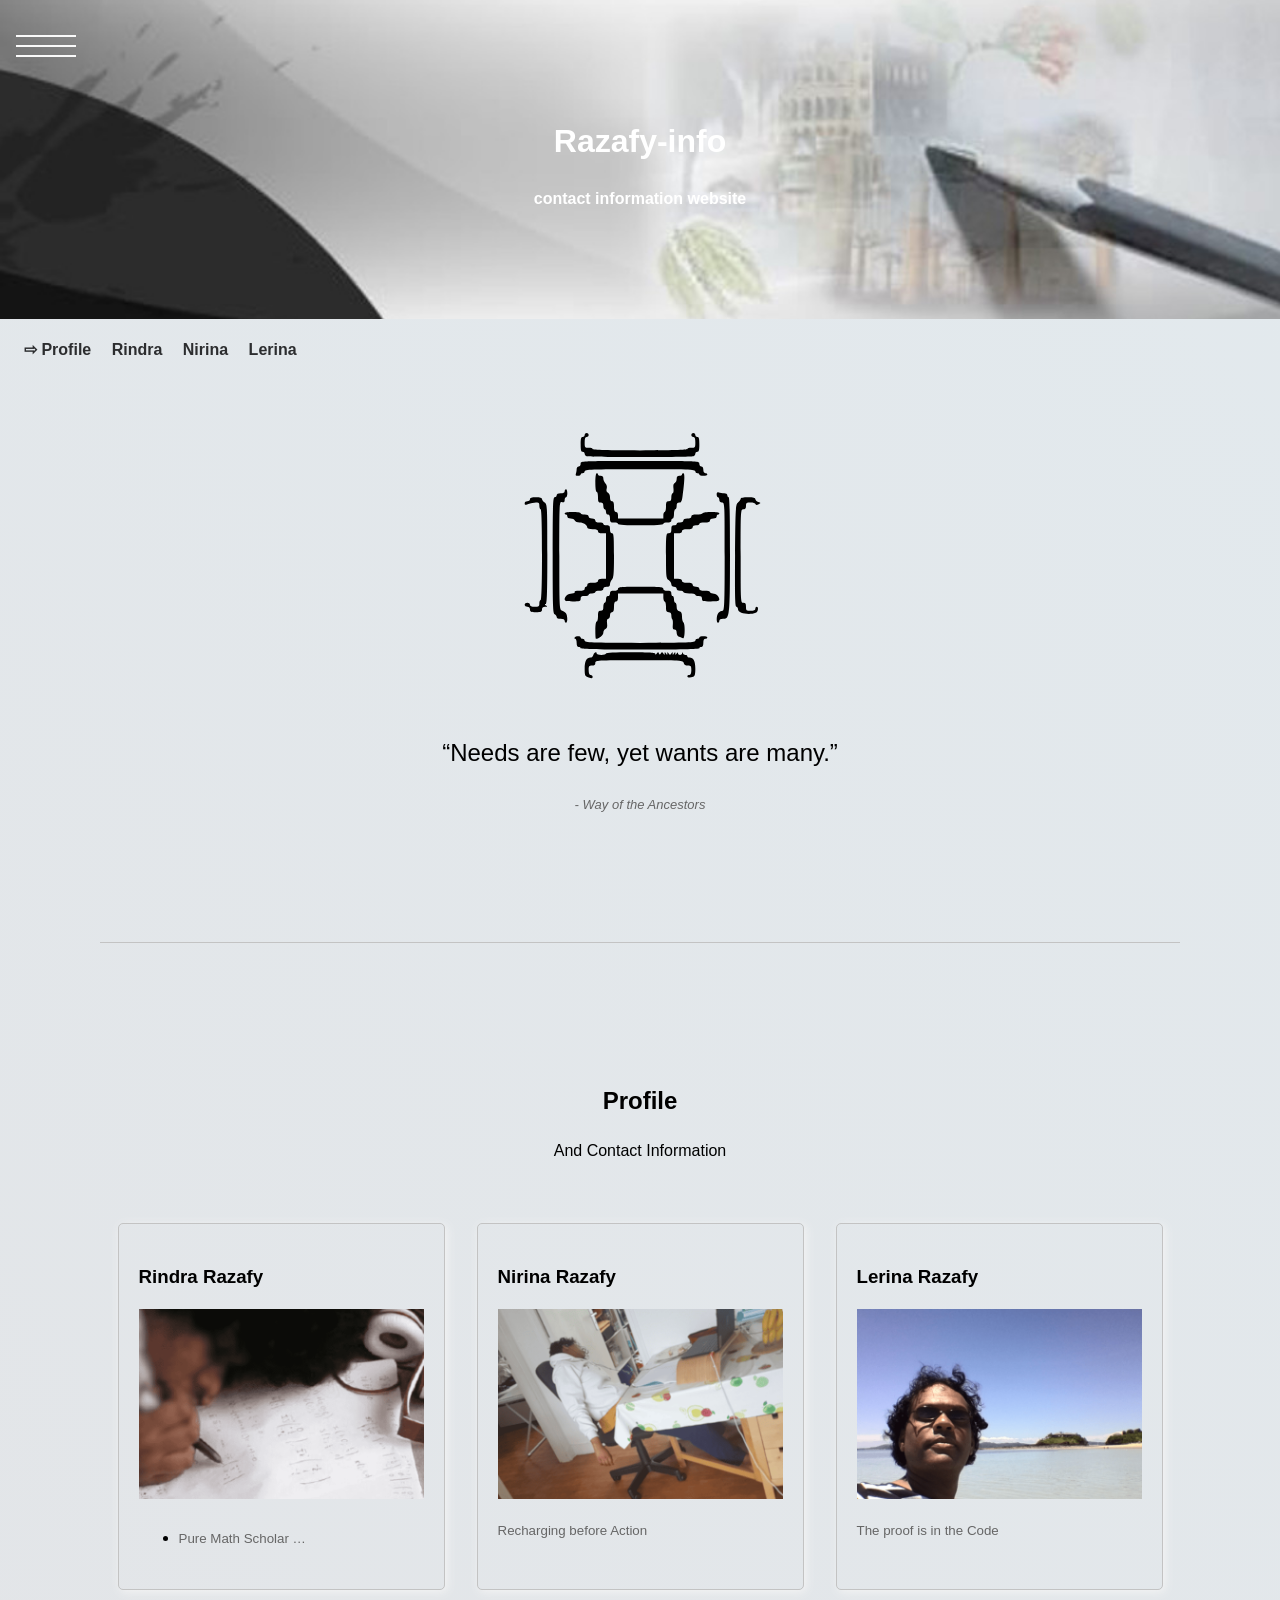
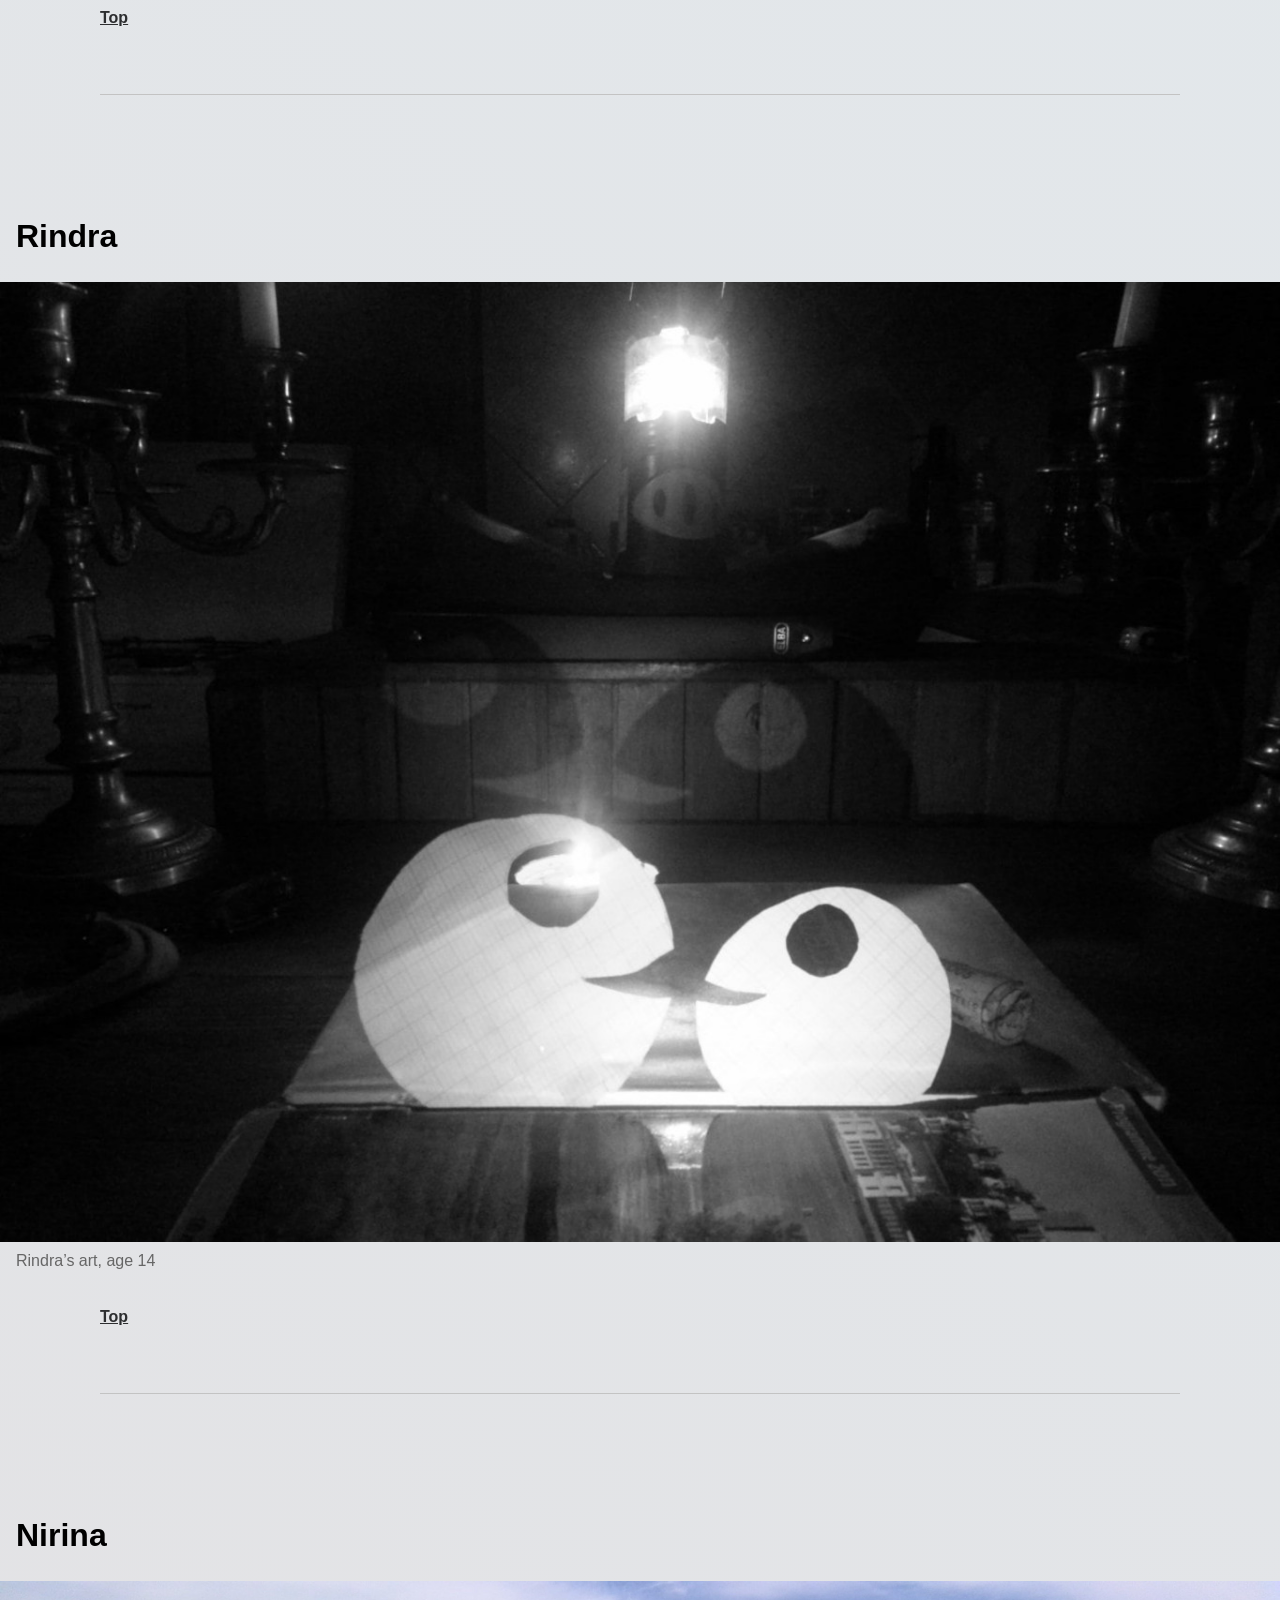
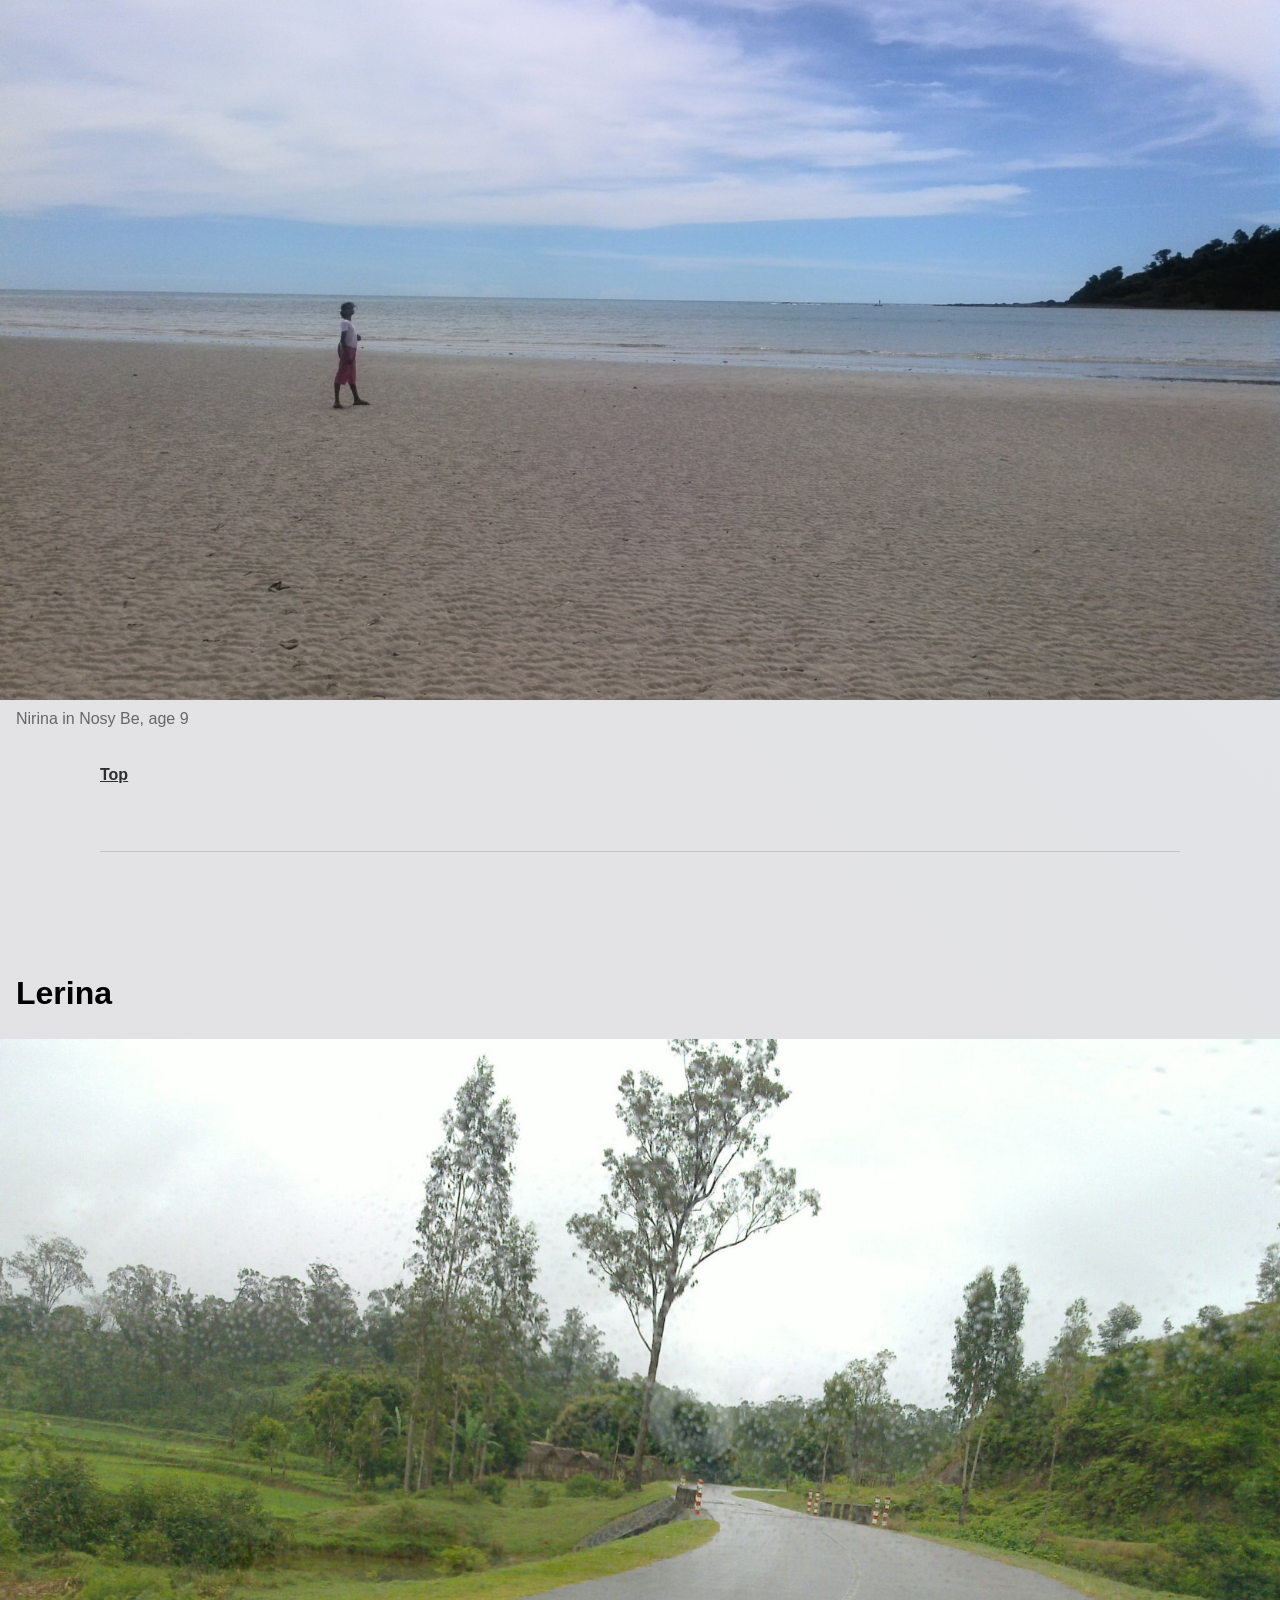
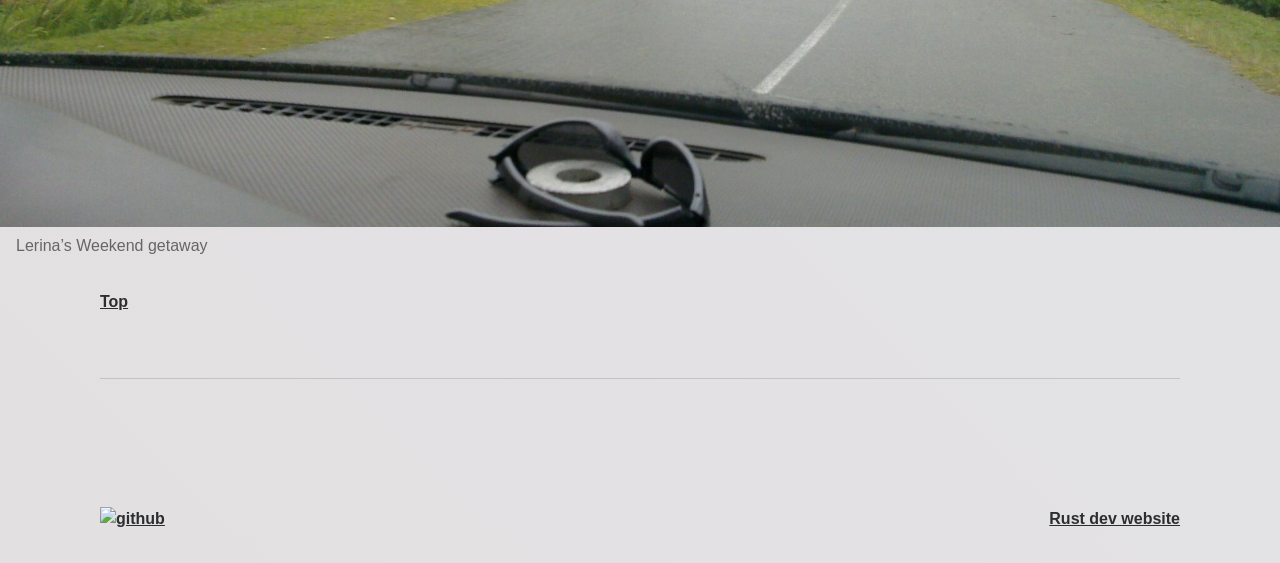
==== commit 532205ed: "menu" ====
--- a/index.html
+++ b/index.html
@@ -15,7 +15,7 @@
     div.hanging-indent{margin-left: 1.5em; text-indent: -1.5em;}
     ul.task-list{list-style: none;}
   </style>
-  <link rel="stylesheet" href="./css/vpkely.css" />
+  <link rel="stylesheet" href="https://razafy-info.github.io/css/vpkely.css" />
 </head>
 <body>
 <header id="title-block-header">
@@ -36,6 +36,32 @@
 :root{--color-bg: linear-gradient(45deg, rgba(220, 216, 218, 0.8), rgba(199, 213, 221, 0.51));}
 </style>
 <main>
+<div class="menu-wrap">
+<input type="checkbox" class="toggler" />
+<div class="hamburger">
+<div>
+
+</div>
+</div>
+<div class="menu">
+<div>
+<ul>
+<li>
+<a href="#profile">Profile</a>
+</li>
+<li>
+<a href="#rindra">Rindra</a>
+</li>
+<li>
+<a href="#nirina">Nirina</a>
+</li>
+<li>
+<a href="#lerina">Lerina</a>
+</li>
+</ul>
+</div>
+</div>
+</div>
 <section class="go_up">
 <img src="https://razafy-info.github.io/omby.svg" title="Family crest" />
 </section>
@@ -69,8 +95,8 @@
 </p>
 <ul>
 <li><dl>
-<dt><small>Pure Math Scholar</small></dt>
-<dd><a href="#">resume</a> <br> <a href="https://apps.ualberta.ca/directory/person/razafy" target="_blank">ualberta directory</a> <br> <a href="https://ca.linkedin.com/in/rindra-razafy-b77509217" target="_blank">linkedin</a>
+<dt><small>Pure Math Scholar …</small></dt>
+<dd><a href="./resume/Razafy_Rindra_CV%20(2).pdf" target="_blank">resume</a> <br> <a href="https://apps.ualberta.ca/directory/person/razafy" target="_blank">ualberta directory</a>
 </dd>
 </dl></li>
 </ul>
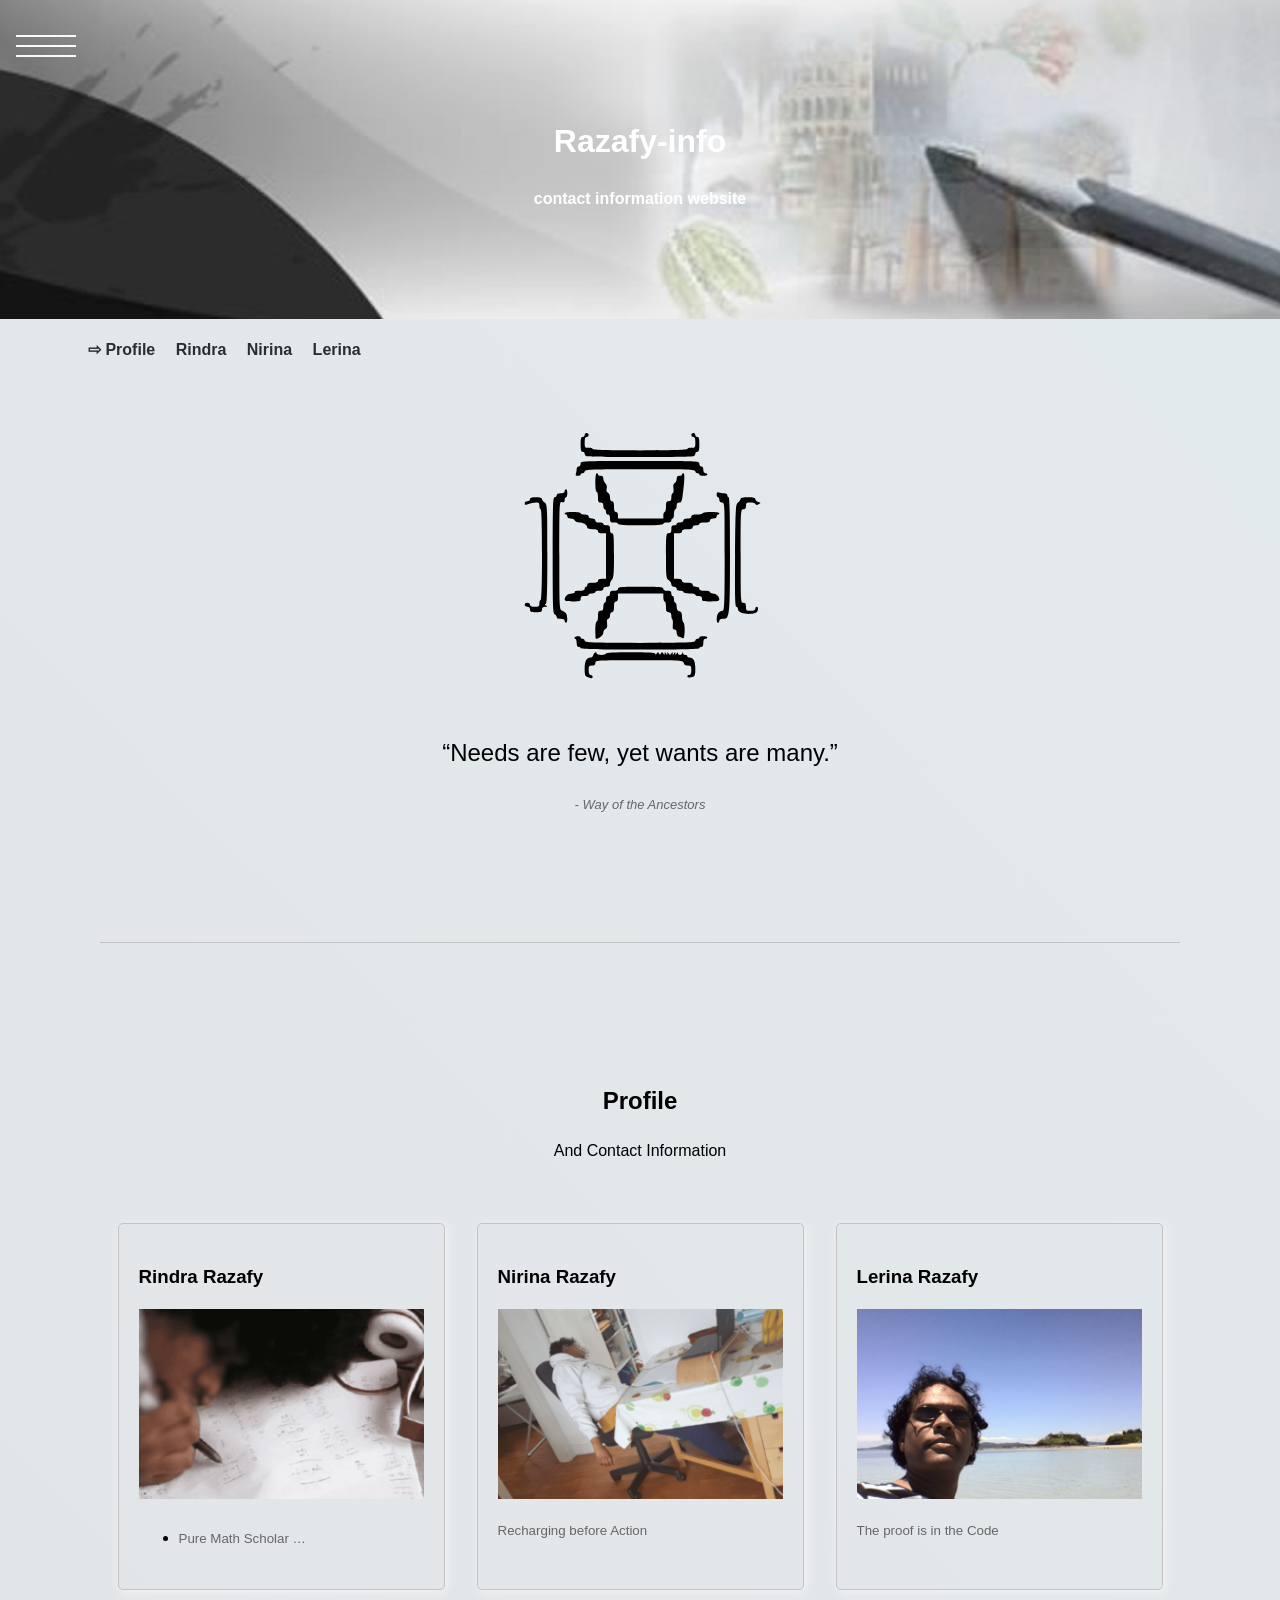
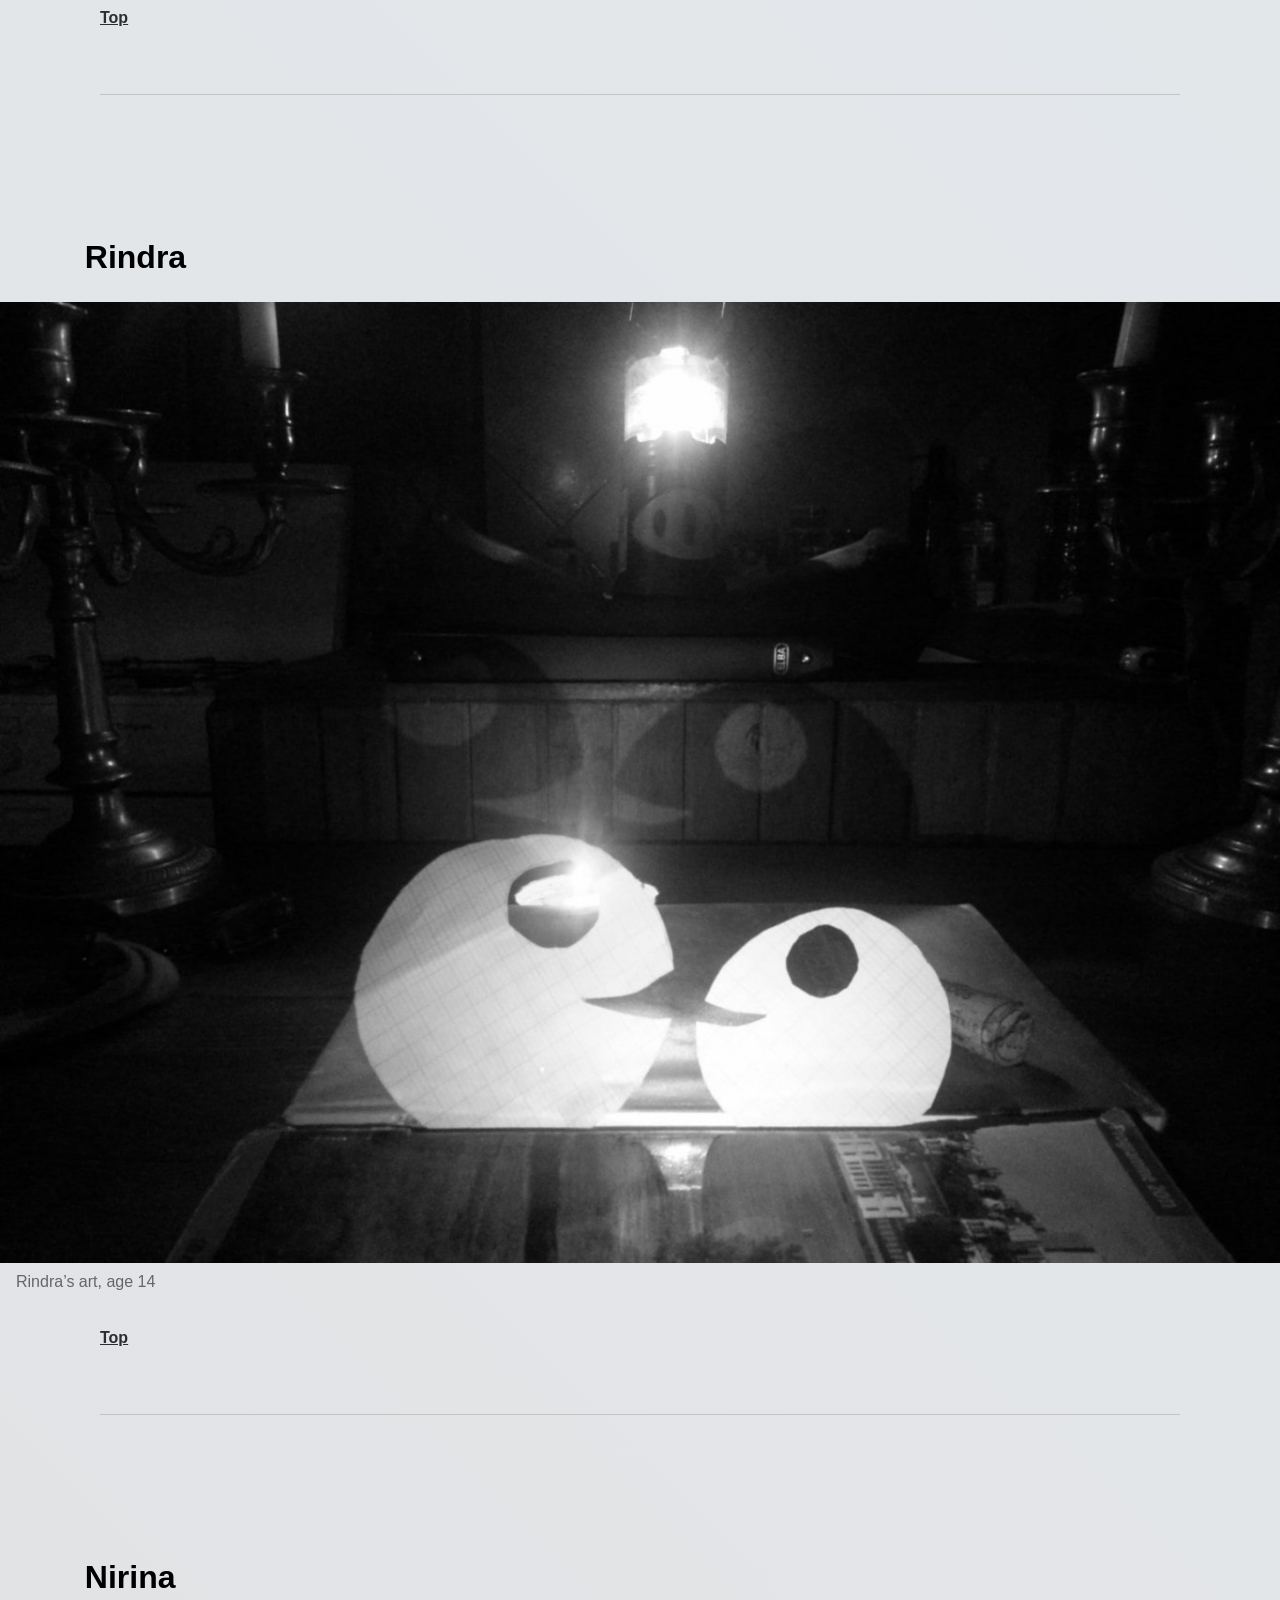
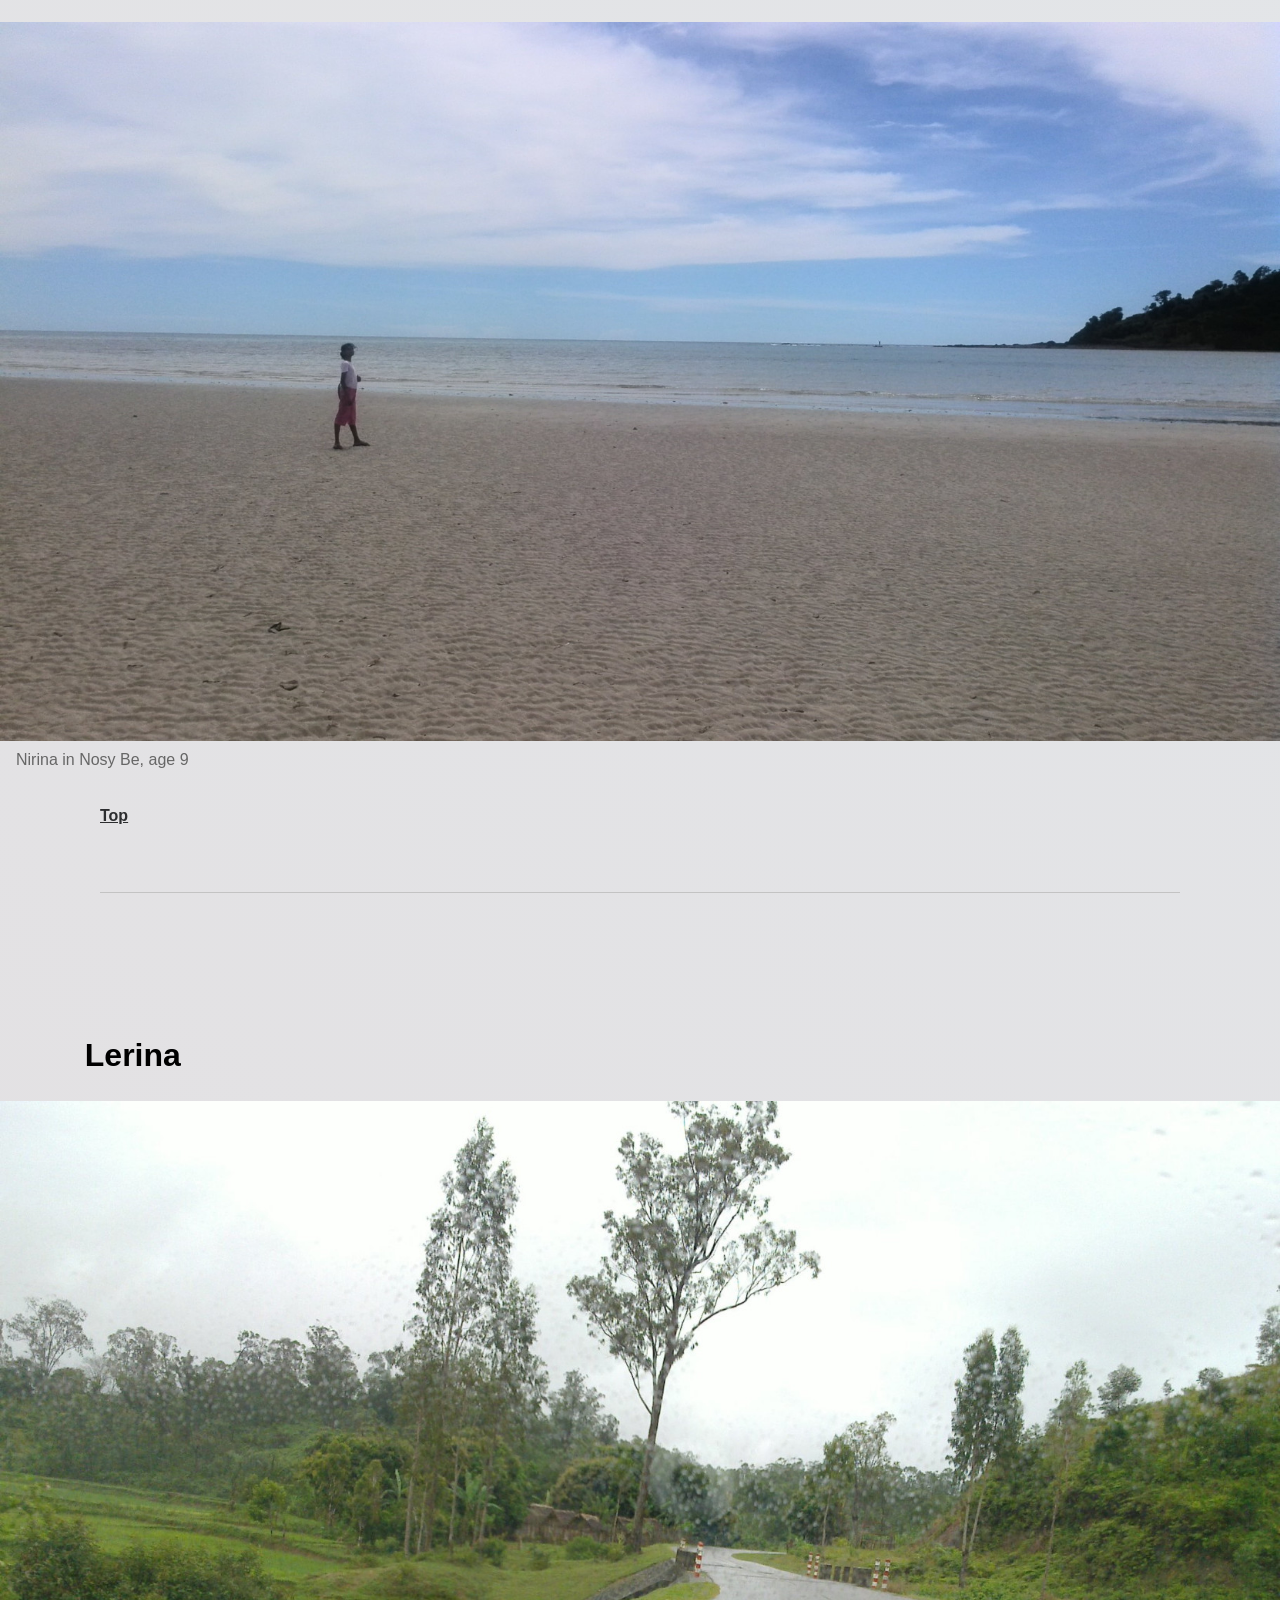
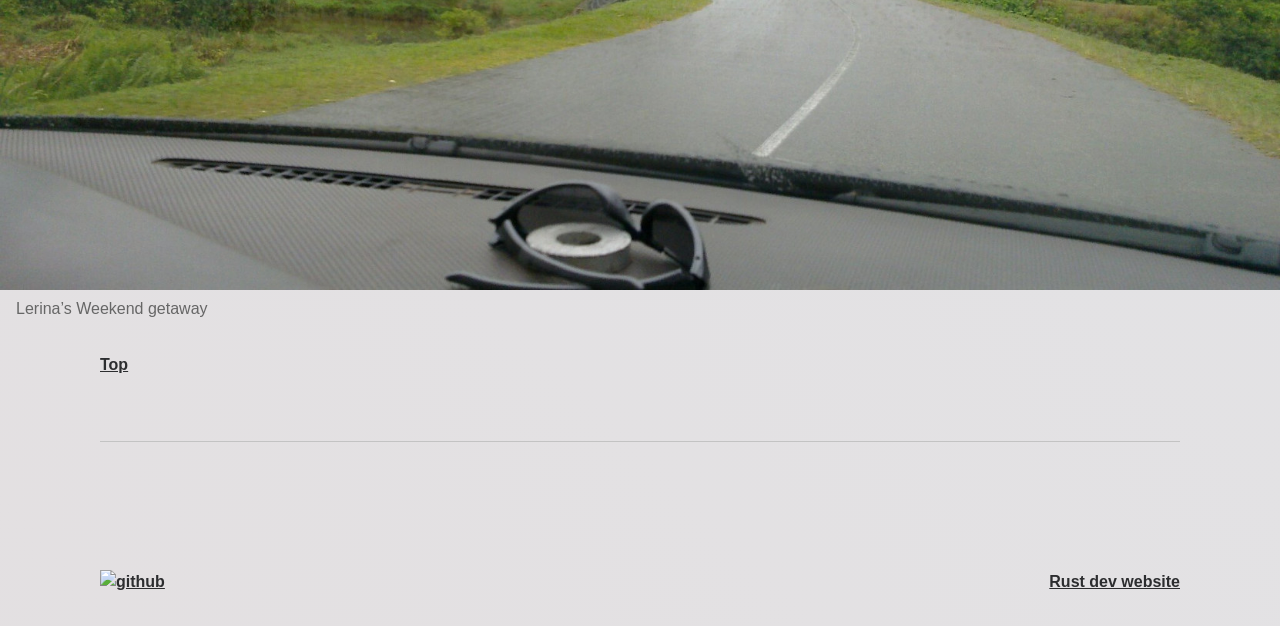
==== commit b796a85f: "add space to headers to allow for hamburger menu" ====
--- a/index.html
+++ b/index.html
@@ -127,7 +127,7 @@
 <a href="#TOC">Top</a>
 <hr>
 </main>
-<h1 class="leftpad" id="rindra">Rindra</h1>
+<h1 class="left_header_pad" id="rindra">Rindra</h1>
 <figure>
 <img src="./img/20150115_rnd.jpg" title="Lights and Shadows" style="width:100%; object-fit: cover;" alt="" /><figcaption>Rindra’s art, age 14</figcaption>
 </figure>
@@ -135,7 +135,7 @@
 <a href="#TOC">Top</a>
 <hr>
 </main>
-<h1 class="leftpad" id="nirina">Nirina</h1>
+<h1 class="left_header_pad" id="nirina">Nirina</h1>
 <figure>
 <img src="./img/20140304_nrn.jpg" title="Zen in Paradise" style="width:100%; object-fit: cover;" alt="" /><figcaption>Nirina in Nosy Be, age 9</figcaption>
 </figure>
@@ -143,7 +143,7 @@
 <a href="#TOC">Top</a>
 <hr>
 </main>
-<h1 class="leftpad" id="lerina">Lerina</h1>
+<h1 class="left_header_pad" id="lerina">Lerina</h1>
 <figure>
 <img src="./img/20100912_lrn.jpg" title="On the way to Vatomandry, Madagascar" style="width:100%; object-fit: cover;" alt="" /><figcaption>Lerina’s Weekend getaway</figcaption>
 </figure>
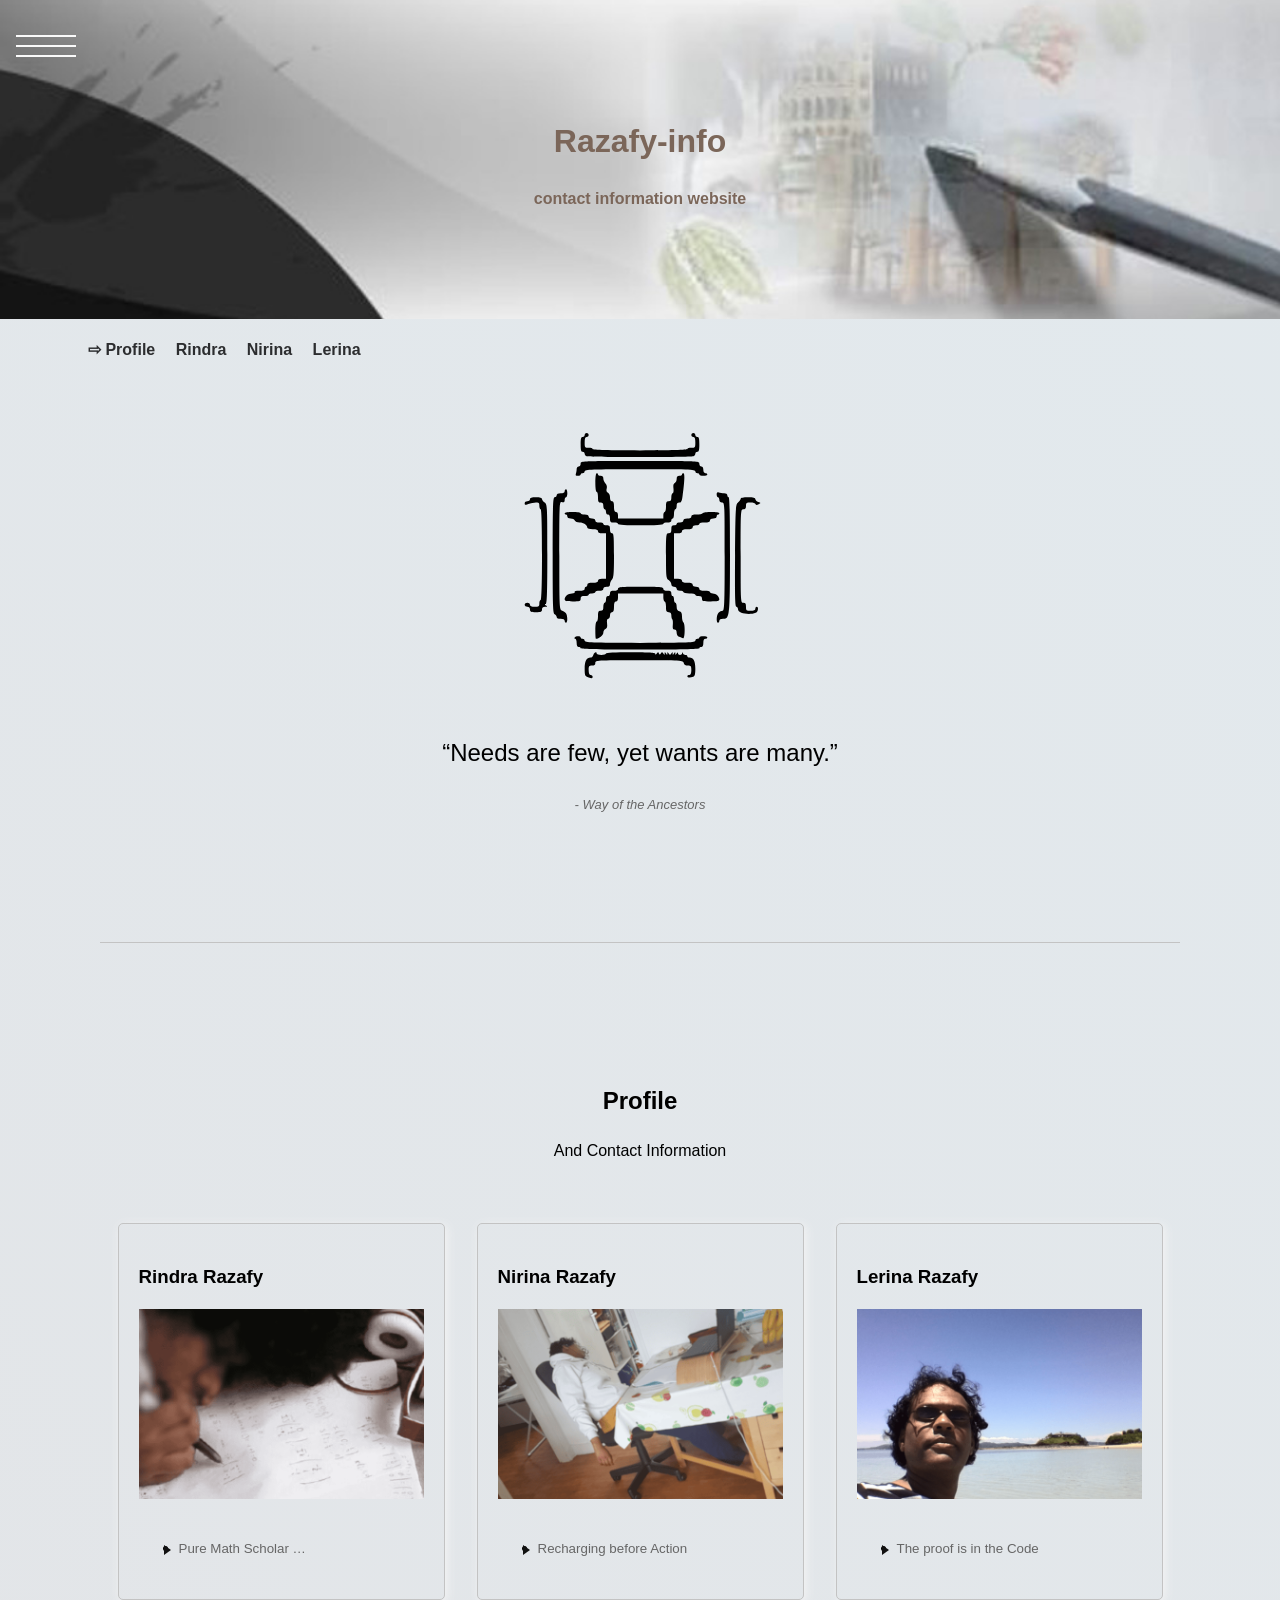
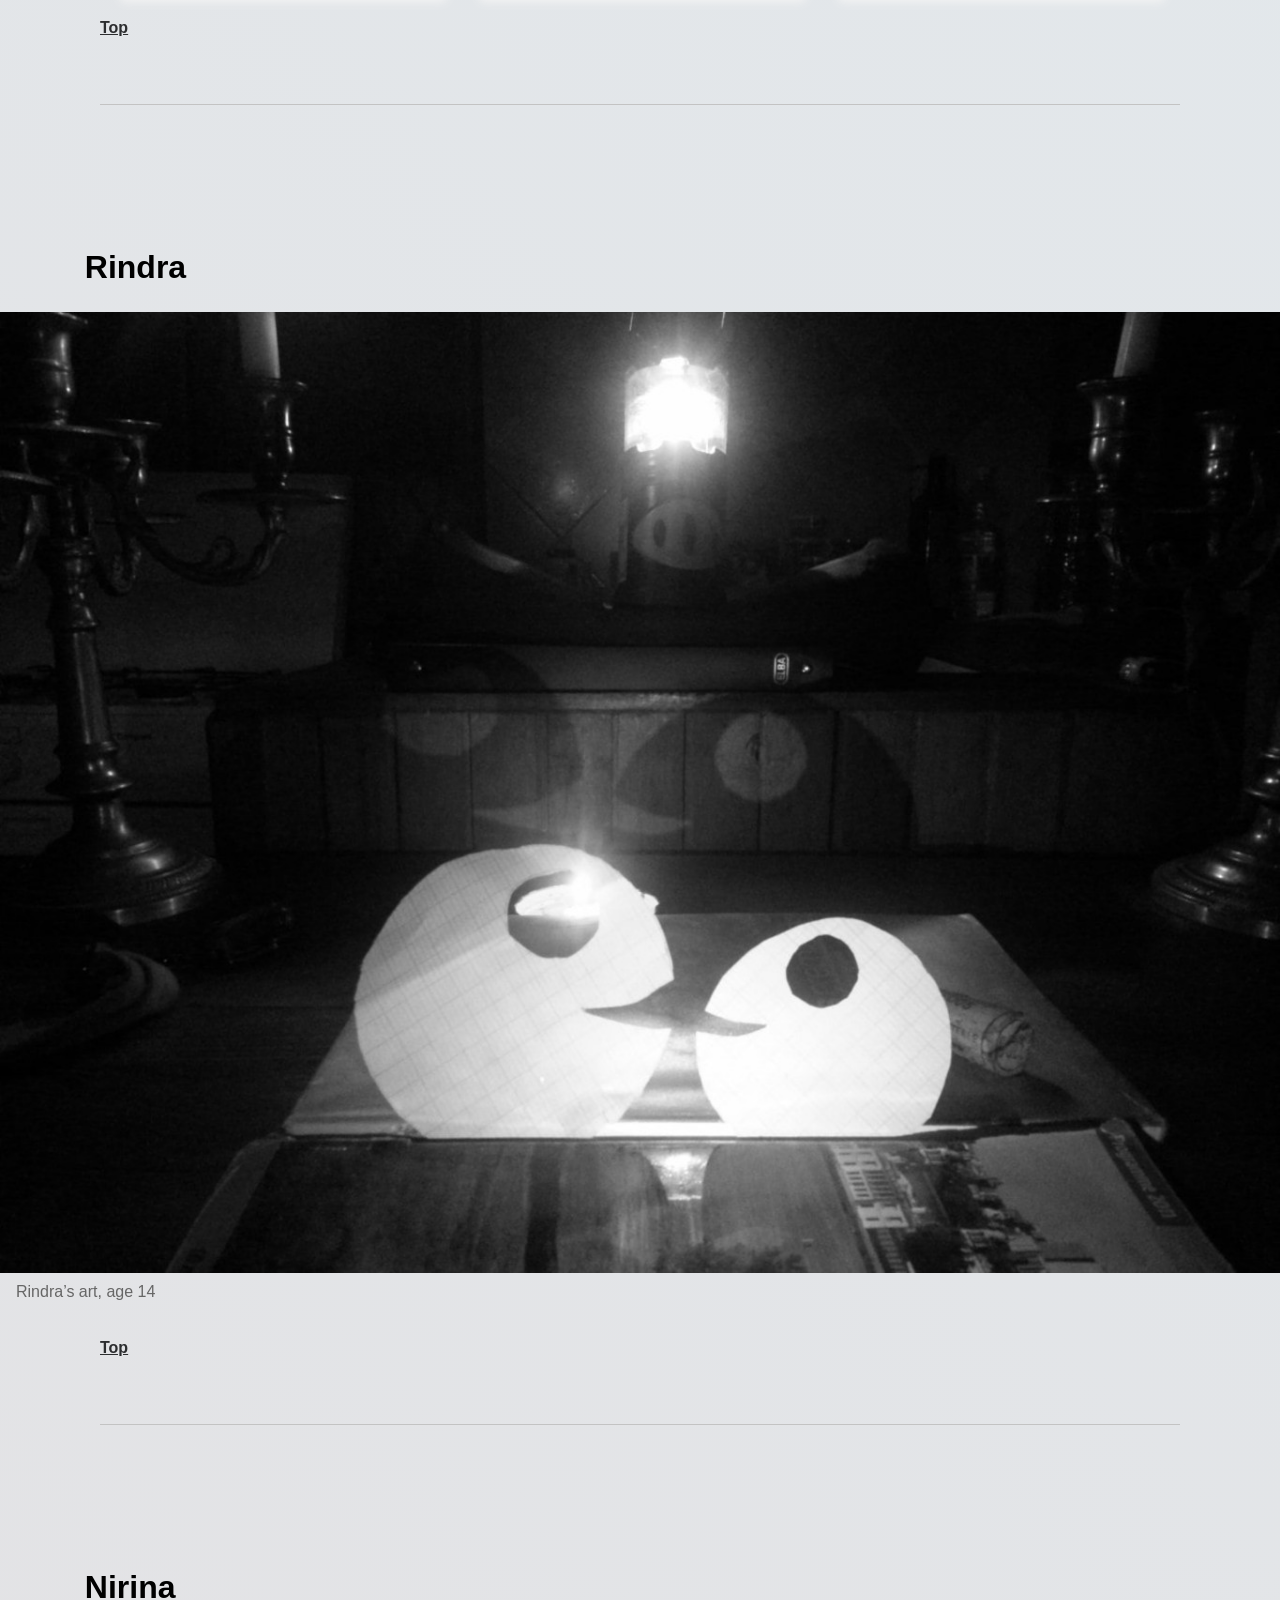
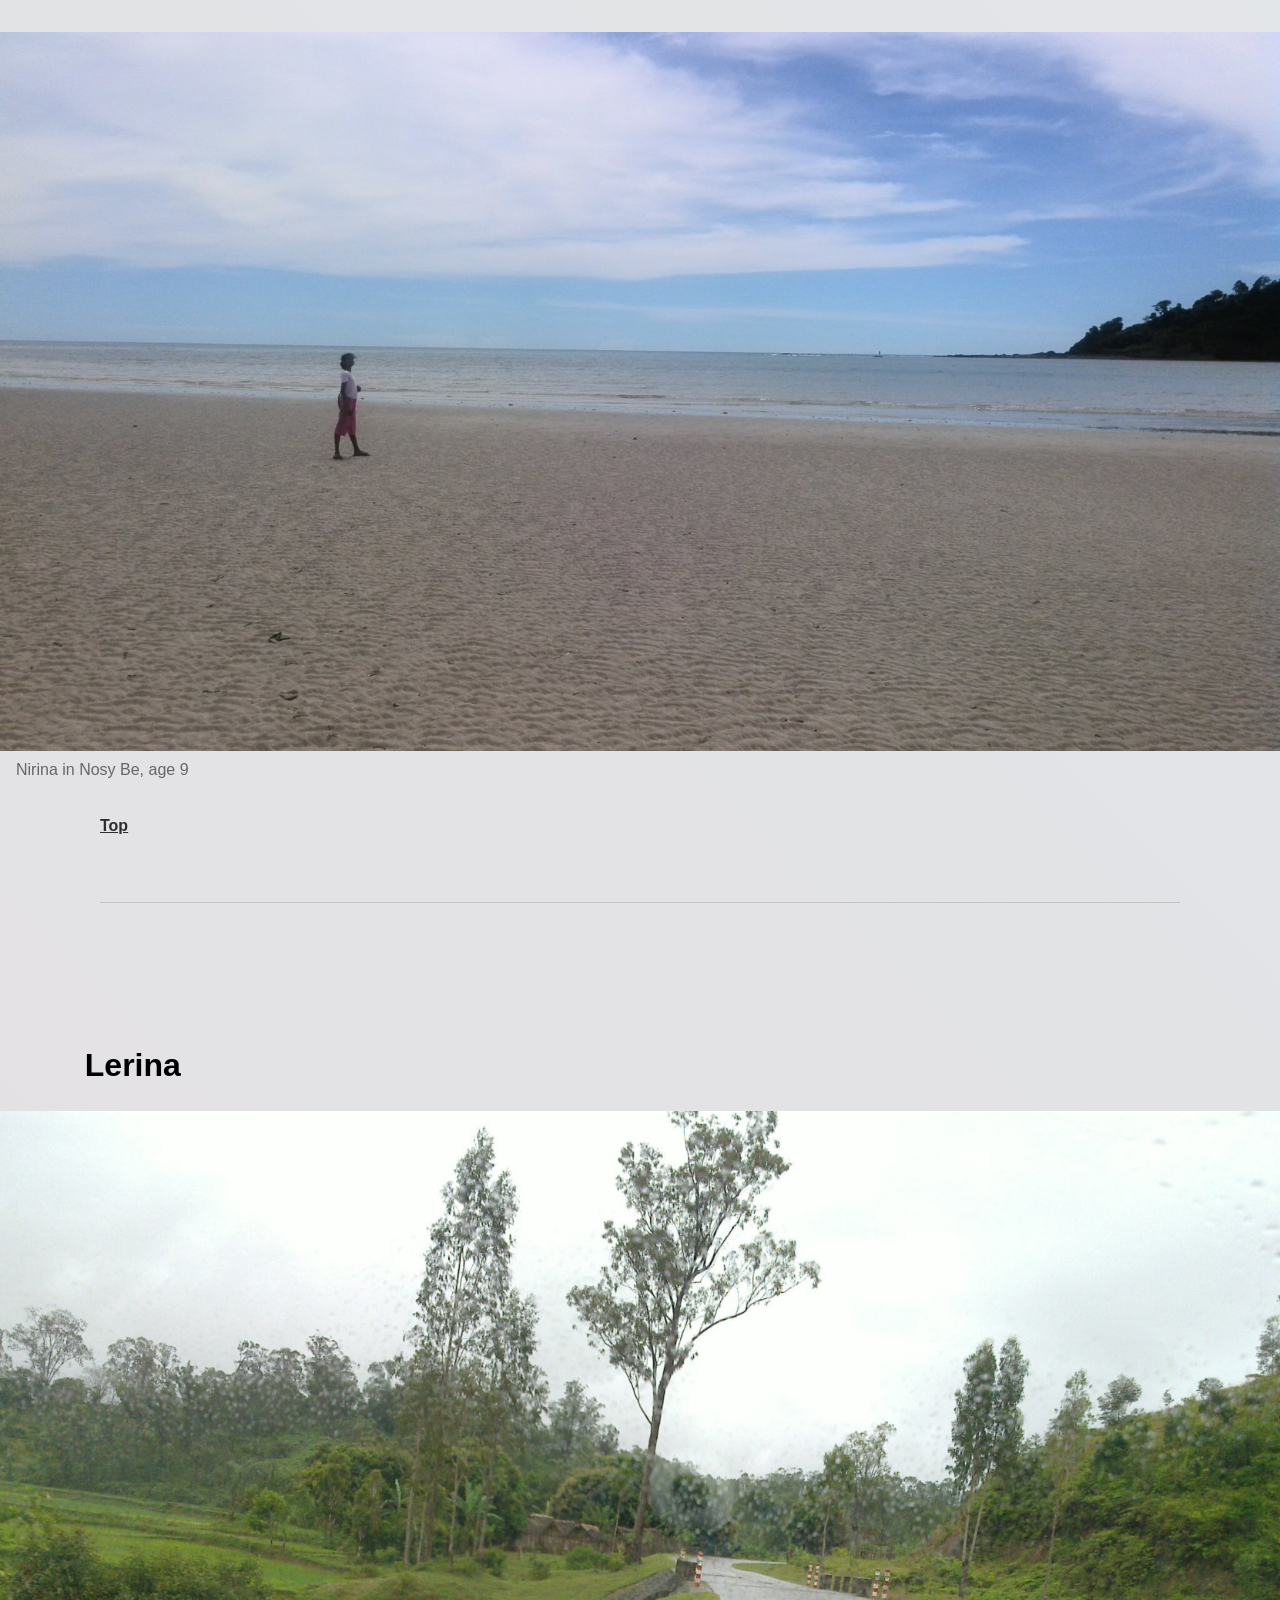
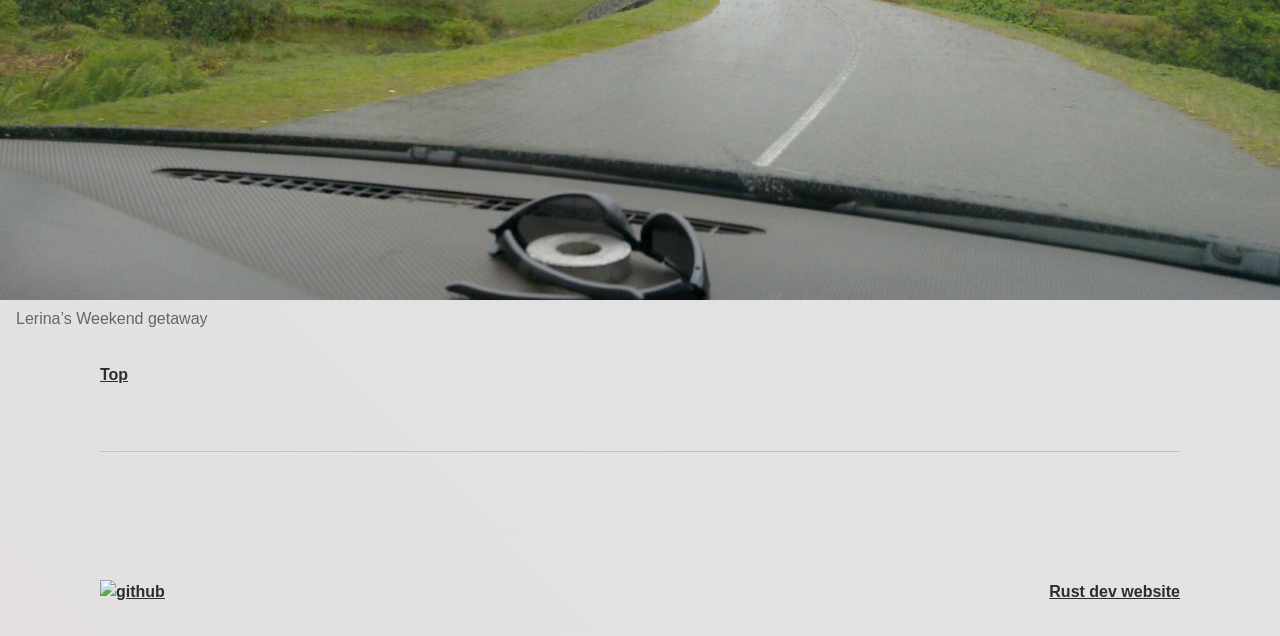
==== commit b4c8c663: "lrn pages" ====
--- a/index.html
+++ b/index.html
@@ -15,7 +15,7 @@
     div.hanging-indent{margin-left: 1.5em; text-indent: -1.5em;}
     ul.task-list{list-style: none;}
   </style>
-  <link rel="stylesheet" href="https://razafy-info.github.io/css/vpkely.css" />
+  <link rel="stylesheet" href="./css/vpkely.css" />
 </head>
 <body>
 <header id="title-block-header">
@@ -108,9 +108,13 @@
 <p>
 <img src="./img/nrn.png" />
 </p>
-<p>
-<small>Recharging before Action</small>
-</p>
+<ul>
+<li><dl>
+<dt><small>Recharging before Action</small></dt>
+<dd><a href="./resume/#" target="_blank">resume</a> <br>
+</dd>
+</dl></li>
+</ul>
 </aside>
 <aside>
 <h3>
@@ -119,9 +123,13 @@
 <p>
 <img src="./img/lrn.png" />
 </p>
-<p>
-<small>The proof is in the Code</small>
-</p>
+<ul>
+<li><dl>
+<dt><small>The proof is in the Code</small></dt>
+<dd><a href="./resume/#" target="_blank">resume</a>
+</dd>
+</dl></li>
+</ul>
 </aside>
 </section>
 <a href="#TOC">Top</a>
--- a/css/vpkely.css
+++ b/css/vpkely.css
@@ -0,0 +1,962 @@
+/* MVP.css v1.15 - https://github.com/andybrewer/mvp */
+@font-face {font-family: 'Inconsolata_local';src: url(https://lerina.github.io/fonts/Inconsolata-Regular.ttf);}
+:root {
+    --active-brightness: 0.85;
+    --border-radius: 5px;
+    --border-console-radius: 10px;
+    --box-shadow: 2px 2px 10px;
+    --color-accent: #118bee15;
+    /* 
+    --color-bg: linear-gradient(45deg, #ffaf00, #c30000);
+    saffron&deep_orange. #f2f0ee rgba(255,175,0, 0.4); 
+    electric purple #bb02ff rgba(187,2,255,0.7));
+    */
+    -color-bg: linear-gradient(45deg, rgba(255,175,0, 0.4),rgba(187,2,255,0.7));
+    --color-bg-secondary: #c3c3c3;  /*#e9e9e9;*/
+    --color-link: #2c2d2f; /*#49545f;*/
+    --color-secondary: #e9920d; /*#920de9;*/
+    --color-secondary-accent: #920de90b;
+    --color-shadow: #f4f4f4;
+    --color-table: #118bee;
+    --color-text: #000;
+    --color-text-secondary: #666;
+    --color-scrollbar: #cacae8;
+    --color-text-forBG: #7b6659;
+    --font-family: Ubuntu, Roboto, sans-serif;
+    --font-family-code: Inconsolata_local, monospace;
+    --hover-brightness: 1.3;
+    --justify-important: center;
+    --justify-normal: left;
+    --line-height: 1.5;
+    --width-card: 285px;
+    --width-card-medium: 460px;
+    --width-card-wide: 800px;
+    --width-content: 1080px;
+    --menu-speed: 0.75s; 
+}
+
+@media (prefers-color-scheme: dark) {
+    :root[color-mode="user"] {
+        --color-accent: #0097fc4f;
+        --color-bg: #333;
+        --color-bg-secondary: #555;
+        --color-link: #0097fc;
+        --color-secondary: #e20de9;
+        --color-secondary-accent: #e20de94f;
+        --color-shadow: #bbbbbb20;
+        --color-table: #0097fc;
+        --color-text: #f7f7f7;
+        --color-text-secondary: #aaa;
+        --color-text-forBG: #fafafa;
+    }
+}
+
+html {
+    scroll-behavior: smooth;
+}
+
+@media (prefers-reduced-motion: reduce) {
+    html {
+        scroll-behavior: auto;
+    }
+}
+
+/* Layout */
+article aside {
+    background: var(--color-secondary-accent);
+    border-left: 4px solid var(--color-secondary);
+    padding: 0.01rem 0.8rem;
+}
+
+body {
+    background: var(--color-bg);
+    color: var(--color-text);
+    font-family: var(--font-family);
+    line-height: var(--line-height);
+    margin: 0;
+    overflow-x: hidden;
+    padding: 0;
+}
+
+footer,
+header,
+main {
+    margin: 0 auto;
+    max-width: var(--width-content);
+    padding: 2rem 1rem 2rem 1rem;
+}
+
+hr {
+    background-color: var(--color-bg-secondary);
+    border: none;
+    height: 1px;
+    margin: 4rem 0;
+    width: 100%;
+}
+
+section {
+    display: flex;
+    flex-wrap: wrap;
+    justify-content: var(--justify-important);
+}
+
+section img,
+article img {
+    max-width: 100%;
+}
+
+section pre {
+    overflow: auto;
+}
+
+section aside {
+    border: 1px solid var(--color-bg-secondary);
+    border-radius: var(--border-radius);
+    box-shadow: var(--box-shadow) var(--color-shadow);
+    margin: 1rem;
+    padding: 1.25rem;
+    width: var(--width-card);
+}
+
+section aside:hover {
+    box-shadow: var(--box-shadow) var(--color-bg-secondary);
+}
+
+[hidden] {
+    display: none;
+}
+
+.collapse {visibility: collapse;}
+
+/*---------------------*/
+#title-block-header {
+    background-image: url("https://razafy-info.github.io/img/raz.jpg");
+    /*background-image: url("https://lerina.github.io/img/binary_banner.png");*/
+    background-position: center;
+    background-repeat: no-repeat;
+    position: relative;
+    background-size: cover;
+    color: var(--color-text-forBG); /*#7b6659 #fff;*/
+    width: 100%;
+    max-width: 100%;
+    padding: 6rem 0 6rem 0;
+}
+
+/*--- direct use in html*/
+.author { display: none;}
+.subtitle { 
+    /*background-color: rgba(31,31,31,0.9);*/
+    font-weight:bold; 
+}
+.inline_block {display: inline-block; color:#22272c;}
+
+.sourceCode { overflow:auto; max-width: var(--width-content);}
+
+/*pre > .sourceCode {padding-right:1em;} ---------*/
+
+.center_justify {
+    align-items: center;
+    display: flex;
+    justify-content: space-between;
+    align-content: center;
+}
+
+.left_header_pad {padding-left:5.3rem;padding-top:1.3rem;}
+
+.go_up {margin-top:-3em;}
+ 
+/*------ */
+/* Headers */
+article header,
+div header,
+main header {
+    padding-top: 0;
+}
+
+
+header {
+    text-align: var(--justify-important);
+}
+
+header a b,
+header a em,
+header a i,
+header a strong {
+    margin-left: 0.5rem;
+    margin-right: 0.5rem;
+}
+
+header nav img {
+    margin: 1rem 0;
+}
+
+section header {
+    padding-top: 0;
+    width: 100%;
+}
+
+
+/* Nav */
+nav {
+    align-items: center;
+    display: flex;
+    font-weight: bold;
+    /*justify-content: space-between; pushes logo <- and nav -> of page*/
+    margin-bottom: 3rem;
+    align-content: center;
+}
+
+nav ul {
+    list-style: none;
+    padding-left: 5rem; /*gap between logo and nav */
+}
+
+nav ul li {
+    display: inline-block;
+    margin: 0 0.5rem;
+    position: relative;
+    text-align: left;
+}
+
+/* Nav Dropdown */
+nav ul li:hover ul {
+    display: block;
+}
+
+nav ul li ul {
+    background: var(--color-bg);
+    border: 1px solid var(--color-bg-secondary);
+    border-radius: var(--border-radius);
+    box-shadow: var(--box-shadow) var(--color-shadow);
+    display: none;
+    height: auto;
+    left: -2px;
+    padding: .5rem 1rem;
+    position: absolute;
+    top: 1.7rem;
+    white-space: nowrap;
+    width: auto;
+    z-index: 1;
+}
+
+nav ul li ul::before {
+    /* fill gap above to make mousing over them easier */
+    content: "";
+    position: absolute;
+    left: 0;
+    right: 0;
+    top: -0.5rem;
+    height: 0.5rem;
+    /*margin-left: -3px;*/
+}
+
+nav ul li ul li,
+nav ul li ul li a {
+    display: block;
+}
+
+/*nav#TOC ul {padding-left:9rem} fix for google brakes firefox ;-( */
+
+/*
+margin-left: gap between page left border and logo 
+
+#TOC:before {
+  padding-top: 0.5rem;
+  content: url("https://razafy-info.github.io/omby.svg");
+  margin-left: 3rem; 
+  display: flex;
+    flex-direction: column;
+    width: 130px;
+  object-fit: cover;
+}
+*/
+
+/* Typography */
+code,
+samp {
+    background-color: var(--color-accent);
+    border-radius: var(--border-radius);
+    color: var(--color-text);
+    display: inline-block;
+    margin: 0 0.1rem;
+    padding: 0 0.5rem;
+}
+
+details {
+    margin: 1.3rem 0;
+}
+
+details summary {
+    font-weight: bold;
+    cursor: pointer;
+}
+
+h1,
+h2,
+h3,
+h4,
+h5,
+h6 {
+    line-height: var(--line-height);
+    text-wrap: balance;
+}
+
+mark {
+    padding: 0.1rem;
+}
+
+ol li,
+ul li {
+    padding: 0.2rem 0;
+}
+
+p {
+    margin: 0.75rem 0;
+    padding: 0;
+    width: 100%;
+}
+
+pre {
+    margin: 1rem 0;
+    max-width: var(--width-card-wide);
+    padding: 1rem 0;
+    overflow-x: auto;
+}
+
+pre code,
+pre samp {
+    display: block;
+    max-width: var(--width-card-wide);
+    padding: 0.5rem 2rem;
+    white-space: pre-wrap;
+}
+
+small {
+    color: var(--color-text-secondary);
+}
+
+sup {
+    background-color: var(--color-secondary);
+    border-radius: var(--border-radius);
+    color: var(--color-bg);
+    font-size: xx-small;
+    font-weight: bold;
+    margin: 0.2rem;
+    padding: 0.2rem 0.3rem;
+    position: relative;
+    top: -2px;
+}
+
+/* Links */
+a {
+    color: var(--color-link);
+    display: inline-block;
+    font-weight: bold;
+    text-decoration: underline;
+}
+
+
+#TOC a { text-decoration: none; }
+
+a:hover {
+    filter: brightness(var(--hover-brightness));
+}
+
+a:active {
+    filter: brightness(var(--active-brightness));
+}
+
+a b,
+a em,
+a i,
+a strong,
+button,
+input[type="submit"] {
+    border-radius: var(--border-radius);
+    display: inline-block;
+    font-size: medium;
+    font-weight: bold;
+    line-height: var(--line-height);
+    margin: 0.5rem 0;
+    padding: 1rem 2rem;
+}
+
+button,
+input[type="submit"] {
+    font-family: var(--font-family);
+}
+
+button:hover,
+input[type="submit"]:hover {
+    cursor: pointer;
+    filter: brightness(var(--hover-brightness));
+}
+
+button:active,
+input[type="submit"]:active {
+    filter: brightness(var(--active-brightness));
+}
+
+a b,
+a strong,
+button,
+input[type="submit"] {
+    background-color: var(--color-accent); /*link);*/
+    border: 2px solid var(--color-shadow);
+    color: var(--color-link);
+}
+
+a em,
+a i {
+    border: 2px solid var(--color-link);
+    border-radius: var(--border-radius);
+    color: var(--color-link);
+    display: inline-block;
+    padding: 1rem 2rem;
+}
+
+article aside a {
+    color: var(--color-secondary);
+}
+
+/* Images */
+figure {
+    margin: 0;
+    padding: 0;
+}
+
+figure img {
+    max-width: 100%;
+}
+
+figure figcaption {
+    color: var(--color-text-secondary);
+    padding-left:1em;
+}
+
+/* Forms */
+button:disabled,
+input:disabled {
+    background: var(--color-bg-secondary);
+    border-color: var(--color-bg-secondary);
+    color: var(--color-text-secondary);
+    cursor: not-allowed;
+}
+
+button[disabled]:hover,
+input[type="submit"][disabled]:hover {
+    filter: none;
+}
+
+form {
+    border: 1px solid var(--color-bg-secondary);
+    border-radius: var(--border-radius);
+    box-shadow: var(--box-shadow) var(--color-shadow);
+    display: block;
+    max-width: var(--width-card-wide);
+    min-width: var(--width-card);
+    padding: 1.5rem;
+    text-align: var(--justify-normal);
+}
+
+form header {
+    margin: 1.5rem 0;
+    padding: 1.5rem 0;
+}
+
+input,
+label,
+select,
+textarea {
+    display: block;
+    font-size: inherit;
+    max-width: var(--width-card-wide);
+}
+
+input[type="checkbox"],
+input[type="radio"] {
+    display: inline-block;
+}
+
+input[type="checkbox"]+label,
+input[type="radio"]+label {
+    display: inline-block;
+    font-weight: normal;
+    position: relative;
+    top: 1px;
+}
+
+input[type="range"] {
+    padding: 0.4rem 0;
+}
+
+input,
+select,
+textarea {
+    border: 1px solid var(--color-bg-secondary);
+    border-radius: var(--border-radius);
+    margin-bottom: 1rem;
+    padding: 0.4rem 0.8rem;
+}
+
+input[type="text"],
+textarea {
+    width: calc(100% - 1.6rem);
+}
+
+input[readonly],
+textarea[readonly] {
+    background-color: var(--color-bg-secondary);
+}
+
+label {
+    font-weight: bold;
+    margin-bottom: 0.2rem;
+}
+
+/* Popups */
+dialog {
+    border: 1px solid var(--color-bg-secondary);
+    border-radius: var(--border-radius);
+    box-shadow: var(--box-shadow) var(--color-shadow);
+    position: fixed;
+    top: 50%;
+    left: 50%;
+    transform: translate(-50%, -50%);
+    width: 50%;
+    z-index: 999;
+}
+
+/* Tables */
+table {
+    border: 1px solid var(--color-bg-secondary);
+    border-radius: var(--border-radius);
+    border-spacing: 0;
+    display: inline-block;
+    max-width: 100%;
+    overflow-x: auto;
+    padding: 0;
+    white-space: nowrap;
+}
+
+table td,
+table th,
+table tr {
+    padding: 0.4rem 0.8rem;
+    text-align: var(--justify-important);
+}
+
+table thead {
+    background-color: var(--color-table);
+    border-collapse: collapse;
+    border-radius: var(--border-radius);
+    color: var(--color-bg);
+    margin: 0;
+    padding: 0;
+}
+
+table thead tr:first-child th:first-child {
+    border-top-left-radius: var(--border-radius);
+}
+
+table thead tr:first-child th:last-child {
+    border-top-right-radius: var(--border-radius);
+}
+
+table thead th:first-child,
+table tr td:first-child {
+    text-align: var(--justify-normal);
+}
+
+table tr:nth-child(even) {
+    background-color: var(--color-accent);
+}
+
+/* Quotes */
+blockquote {
+    display: block;
+    font-size: x-large;
+    line-height: var(--line-height);
+    margin: 1rem auto;
+    max-width: var(--width-card-medium);
+    padding: 1.5rem 1rem;
+    text-align: var(--justify-important);
+}
+
+blockquote footer {
+    color: var(--color-text-secondary);
+    display: block;
+    font-size: small;
+    line-height: var(--line-height);
+    padding: 1.5rem 0;
+}
+
+/* Scrollbars */
+* {
+    scrollbar-width: thin;
+    scrollbar-color: var(--color-scrollbar) transparent;
+}
+
+*::-webkit-scrollbar {
+    width: 5px;
+    height: 5px;
+}
+
+*::-webkit-scrollbar-track {
+    background: transparent;
+}
+
+*::-webkit-scrollbar-thumb {
+    background-color: var(--color-scrollbar);
+    border-radius: 10px;
+}
+
+
+/*--------------------------*/
+
+/*-- QA flashcards CSS */
+/*USAGE:
+
+<div class="alt-pre">
+    <pre>Run the mouse 
+         over here
+    </pre>
+    <pre>This is 
+         the Alternate text
+    </pre>
+</div>
+*/
+.alt-pre {
+  position: relative;
+  overflow: hidden;
+  border: 1px solid #18181a;
+  border-radius: var(--border-console-radius);
+  
+  display: inline-block;
+  font-size: clamp(0.775rem, -0.5563rem + 3.5802vw, 1.375rem);  
+         /*color: #18181a; top | horizontal        | bottom */
+  padding: 18px calc(0.75em + 1vmin) 17px;
+  text-decoration: none;
+  cursor: pointer;
+  user-select: none;
+  -webkit-user-select: none;
+  touch-action: manipulation;
+  background-color: rgb(40, 40, 43); /* black matte*/
+  opacity: 0.8;
+}
+
+alt-pre pre{ padding:0; }
+
+.alt-pre pre:first-child {
+  position: relative;
+  transition: color 600ms cubic-bezier(0.48, 0, 0.12, 1);
+  z-index: 10;
+
+}
+
+.alt-pre pre:last-child {
+  /*color: white;*/
+  color: rgba(15, 255, 80, 0.9); /*Neon Green        var(--text-light);*/
+  display: block;
+  position: absolute;
+  /*bottom: 0;*/
+  transition: all 500ms cubic-bezier(0.48, 0, 0.12, 1);
+  z-index: 100;
+  opacity: 0;
+  top: 1em; /* 30%; 50*/
+  left: 35%;
+  transform: translateY(215%) translateX(-50%);
+}
+
+.alt-pre:after {
+  content: "";
+  position: absolute;
+  bottom: -50%;
+  left: 0;
+  width: 100%;
+  height: 100%;
+  background-color: rgb(40, 40, 43); /* black matte*/
+  transform-origin: bottom center;
+  transition: transform 600ms cubic-bezier(0.48, 0, 0.12, 1);
+  transform: skewY(9.3deg) scaleY(0);
+  z-index: 50;
+  padding: 18px calc(0.75em + 1vmin) 17px;
+}
+
+.alt-pre:hover:after {
+  transform-origin: bottom center;
+  transform: skewY(9.3deg) scaleY(2);
+}
+
+.alt-pre:hover pre:last-child {
+  transform: translateX(-40%) translateY(-15%);  /* x,y ctrl here*/
+  opacity: 1;
+  transition: all 900ms cubic-bezier(0.48, 0, 0.12, 1);
+}
+
+.alt-pre pre > code { 
+    color: #39ff14; 
+    background-color: rgb(40, 40, 43); /* black matte*/
+    /*
+    white-space: pre-wrap;
+    white-space: break-spaces;
+    */
+
+    white-space: pre;
+}
+
+.alt-pre:hover pre:last-child  > code{
+    width:100%;
+}
+/*------------------------------ */
+/* Consolidate box styling */
+aside, details, pre, progress {
+  background-color: var(--accent-bg);
+  border: 1px solid var(--border);
+  border-radius: var(--standard-border-radius);
+  margin-bottom: 1rem;
+}
+
+aside {
+  font-size: 1rem;
+  width: 35%;
+  padding: 0 15px;
+  margin-inline-start: 15px;
+  float: right;
+}
+*[dir="rtl"] aside {
+  float: left;
+}
+
+/* Make aside full-width on mobile */
+@media only screen and (max-width: 720px) {
+  aside {
+    width: 100%;
+    float: none;
+    margin-inline-start: 0;
+  }
+}
+
+aside:after {clear: both;}
+
+.pix-before-aside {margin:0.75rem 0;float: left; width:50%; padding-right:0.75rem;}
+
+/*
+
++ I'm visible: show hidden on hover 
+: Hide me.
+: Hide me too.
+
+*/
+dl {
+	padding: 0px;
+	margin: 0px;
+}
+
+dd {
+  	font-size: small;
+}
+
+dl dd:last-of-type {
+	display: none;
+}
+
+dl:hover dd:last-of-type {
+	display: block;
+}
+
+/* --------- Hamburger Menu -----*/
+/*
+<div class="menu-wrap">
+    <input type="checkbox" class="toggler" />
+    <div class="hamburger">
+        <div></div>
+    </div>
+    <div class="menu">
+        <div>
+            <ul>
+                <li><a href="#">Home</a></li>
+                <li><a href="#">About</a></li>
+                <li><a href="#">My Work</a></li>
+                <li><a href="#">Contact</a></li>
+            </ul>
+        </div>
+    </div>
+</div>
+*/
+
+.menu-wrap {
+  position: fixed;
+  top: 0;
+  left: 0;
+  z-index: 1;
+}
+.menu-wrap .toggler {
+  position: absolute;
+  top: 0;
+  left: 0;
+  opacity: 0;
+  height: 50px;
+  width: 50px;
+  cursor: pointer;
+  z-index: 2;
+}
+.menu-wrap .hamburger {
+  position: absolute;
+  top: 0;
+  left: 0;
+  height: 60px;
+  width: 60px;
+  background: transparent;
+  padding: 1rem;
+  display: flex;
+  flex-direction: column;
+  align-items: center;
+  justify-content: center;
+  z-index: 1;
+}
+
+/* Hamburger line */
+.menu-wrap .hamburger > div {
+  position: relative;
+  top: 0;
+  left: 0;
+  width: 100%;
+  height: 2px;
+  background: #fafafa;
+  flex: none;
+  display: flex;
+  align-items: center;
+  justify-content: center;
+  transition: 0.4s;
+}
+
+/* Hamburger top & bottom line */
+.menu-wrap .hamburger > div:before,
+.menu-wrap .hamburger > div:after {
+  content: "";
+  position: absolute;
+  top: 10px;
+  left: 0;
+  background: inherit;
+  height: 2px;
+  width: 100%;
+  z-index: 1;
+}
+.menu-wrap .hamburger > div:after {
+  top: -10px;
+}
+
+/* Toggler Animation */
+.menu-wrap .toggler:checked + .hamburger > div {
+  transform: rotate(135deg);
+}
+.menu-wrap .toggler:checked + .hamburger > div:before,
+.menu-wrap .toggler:checked + .hamburger > div:after {
+  top: 0;
+  transform: rotate(90deg);
+}
+
+/* Rotate on hover when checked */
+.menu-wrap .toggler:checked:hover + .hamburger > div {
+  transform: rotate(225deg);
+}
+.menu {
+  position: fixed;
+  top: 0;
+  left: 0;
+  background: rgb(77, 58, 58, 0.8);
+  height: 100vh;
+  width: 0;
+  display: flex;
+  align-items: center;
+  justify-content: center;
+  text-align: center;
+  opacity: 0;
+  transition: all var(--menu-speed) ease;
+}
+.menu > div {
+  position: relative;
+  top: 0;
+  left: 0;
+  height: 100%;
+  width: 100%;
+  flex: none;
+  display: flex;
+  align-items: center;
+  justify-content: center;
+  text-align: center;
+  opacity: 0;
+  transition: opacity 0.4s ease-in;
+}
+.menu ul {
+  list-style: none;
+}
+.menu li {
+  padding: 1rem 0;
+}
+.menu > div a {
+  text-decoration: none;
+  color: #fafafa;
+  font-size: 1.5rem;
+  opacity: 0;
+  transition: opacity 1s ease-in;
+}
+.menu a:hover {
+  color: rgb(230, 177, 177);
+  transition: color 0.3s ease-in;
+}
+
+/* Show Menu */
+.menu-wrap .toggler:checked ~ .menu {
+  opacity: 1;
+  width: 30vw;
+  transition: all var(--menu-speed) ease;
+}
+.menu-wrap .toggler:checked ~ .menu > div {
+  opacity: 1;
+  transition: opacity 0.4s ease-in;
+}
+.menu-wrap .toggler:checked ~ .menu > div a {
+  opacity: 1;
+  transition: opacity 1s ease-in;
+}
+
+@media (max-width: 500px) {
+  header {
+    background: url("./bg-img.jpg") no-repeat 40% center / cover;
+  }
+  .menu-wrap .toggler:checked ~ .menu {
+    width: 65vw;
+  }
+}
+
+
+/*
+HTML:
+<article style="border-right: 1.3em orange solid;">
+- if there is 
+: a hidden info 
+- regular li
+</article>
+
+RESULT:
+‣ if there is 
+    a hidden info
+• regular li
+
+Restrict to ul in articles only: 
+article li dl::before {
+*/
+li dl::before { 
+  content: "";
+  border-color: transparent #111;
+  border-style: solid;
+  border-width: 0.35em 0 0.35em 0.45em;
+  display: block;
+  height: 0;
+  width: 0;
+  top: 1.2em;
+  left: -0.9em;
+  position: relative;
+}
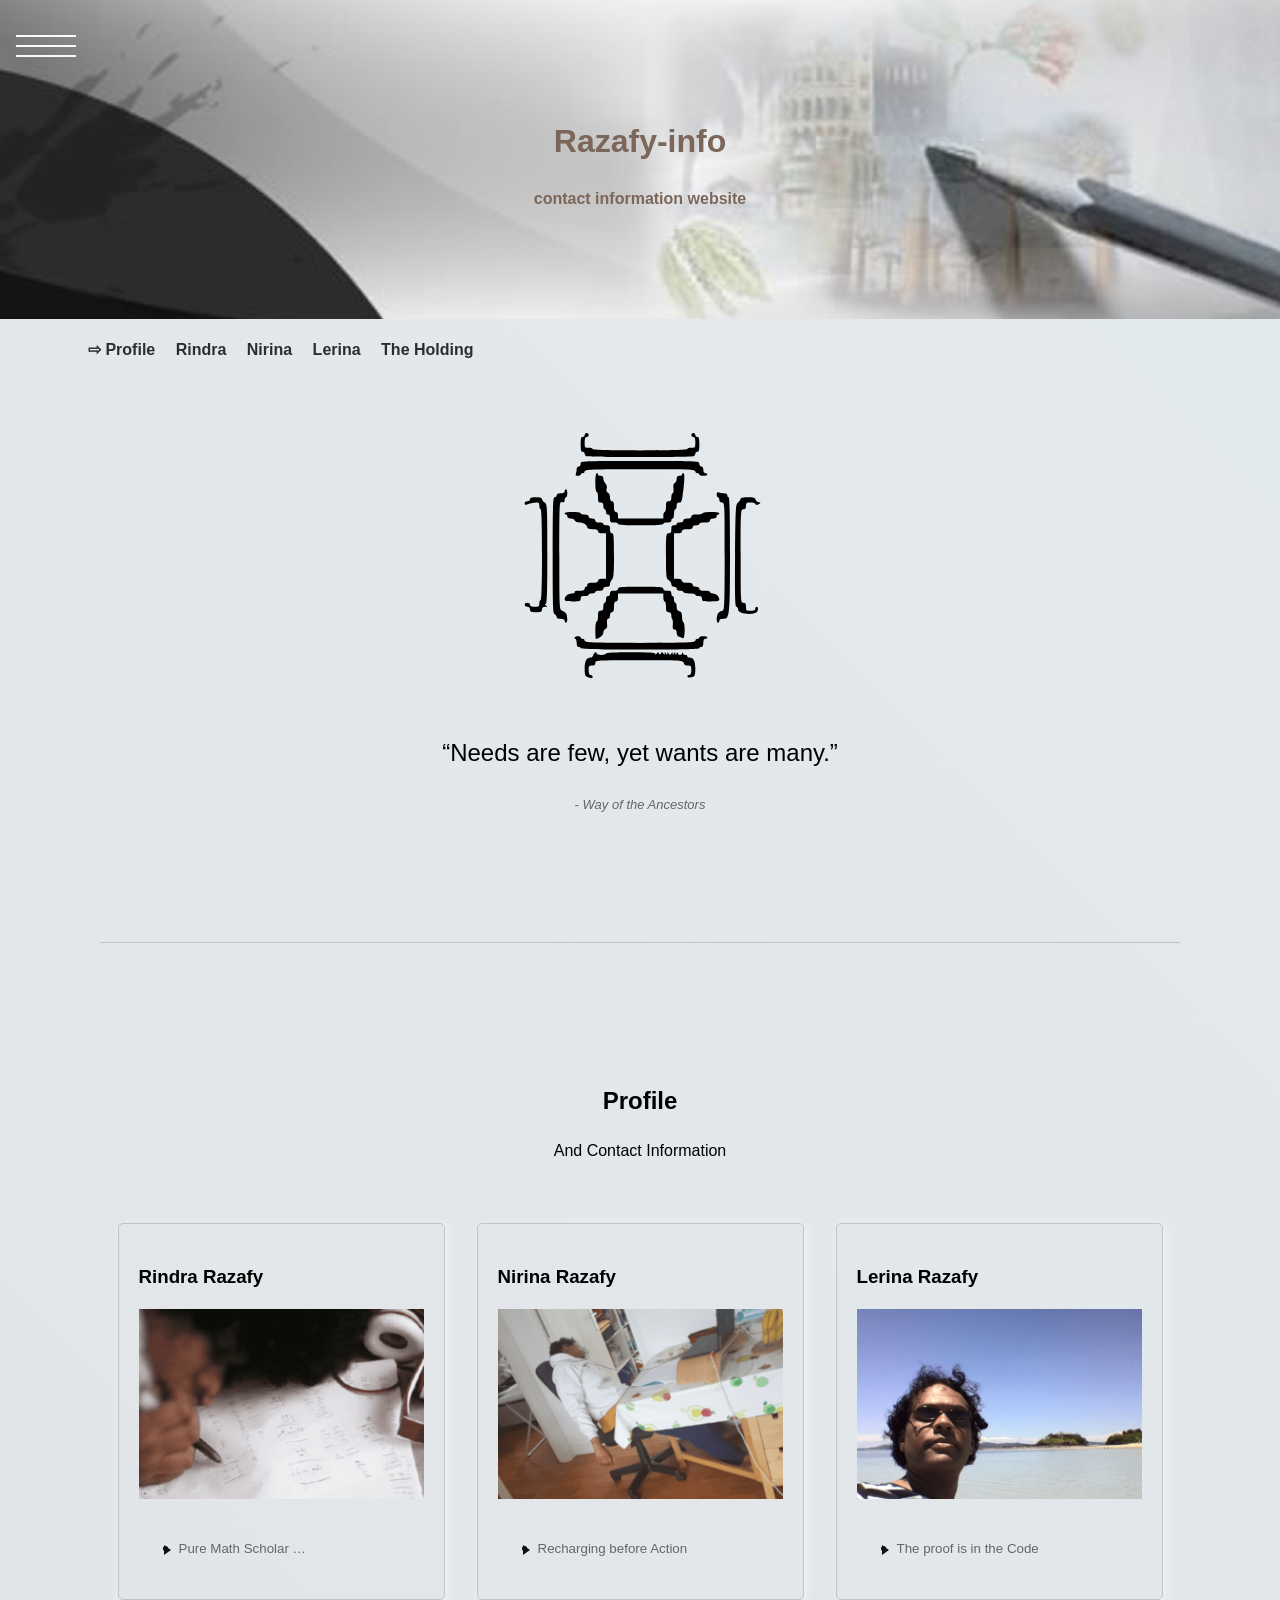
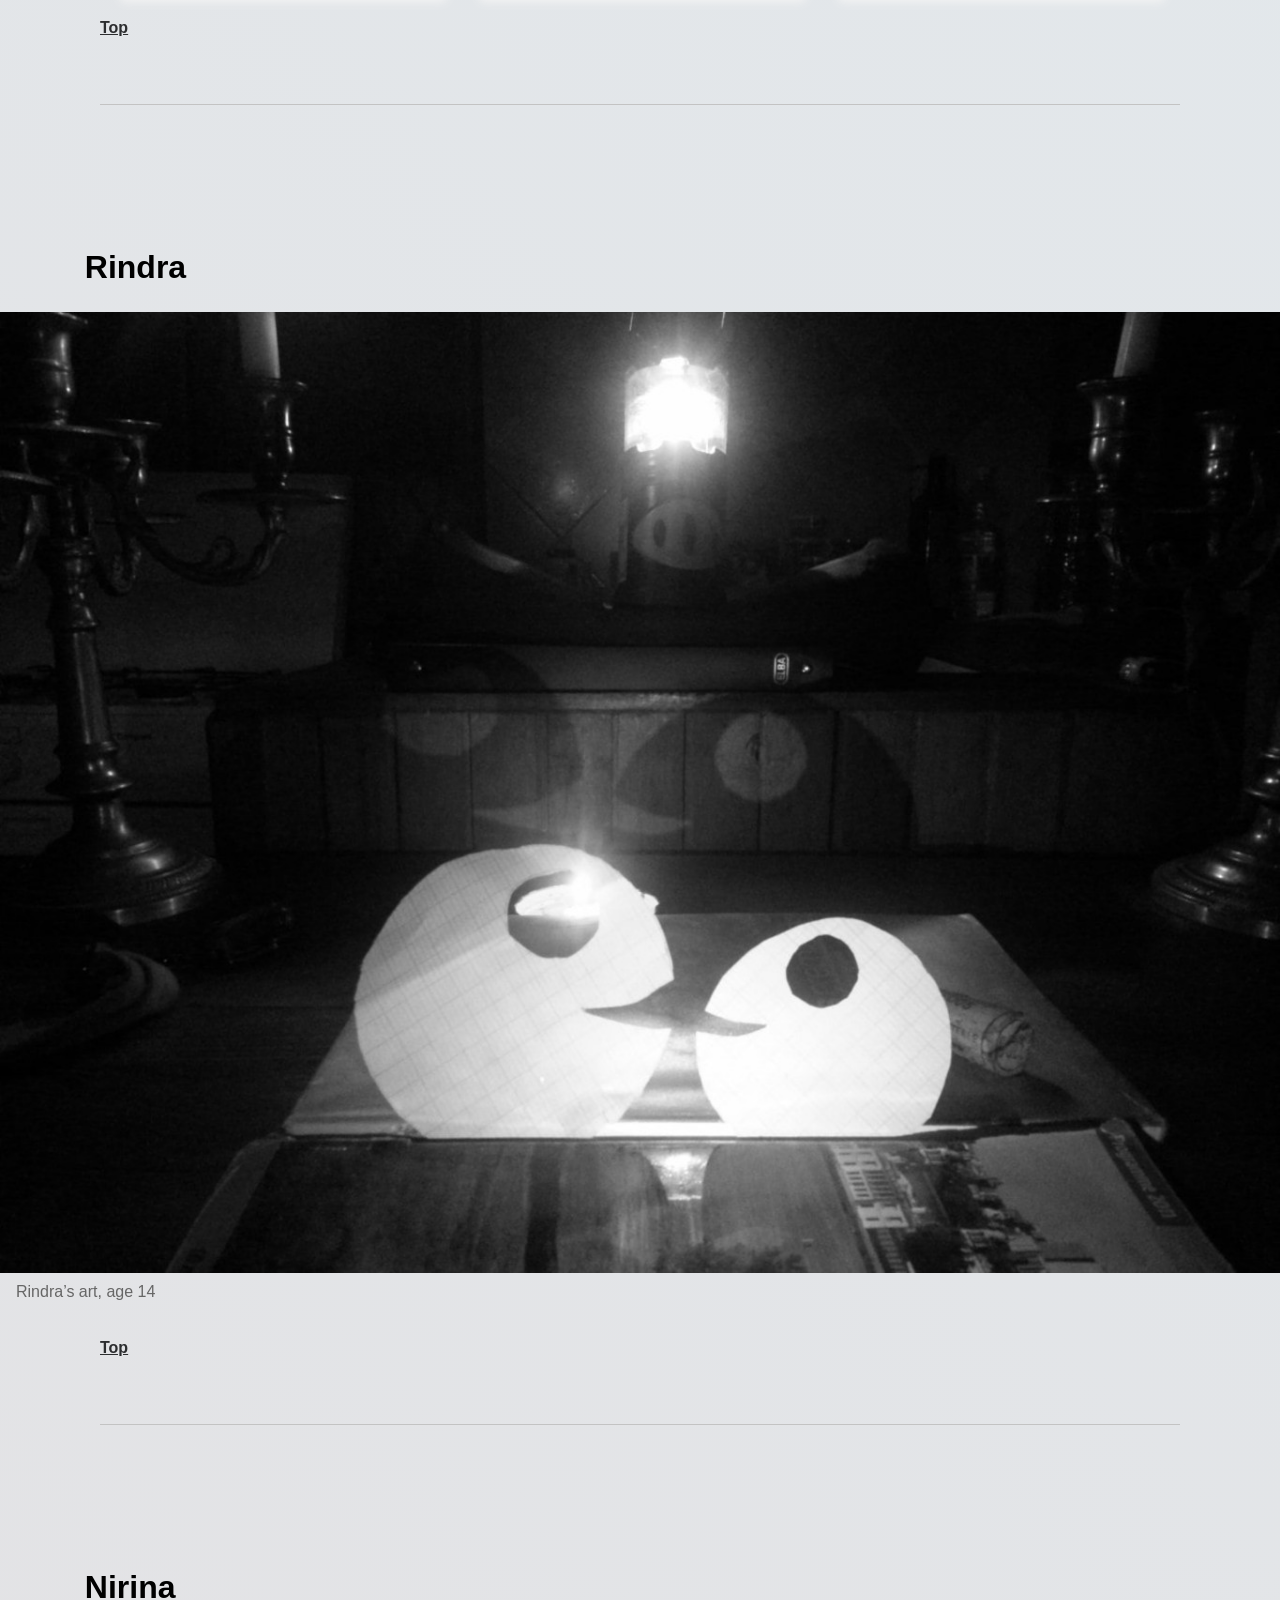
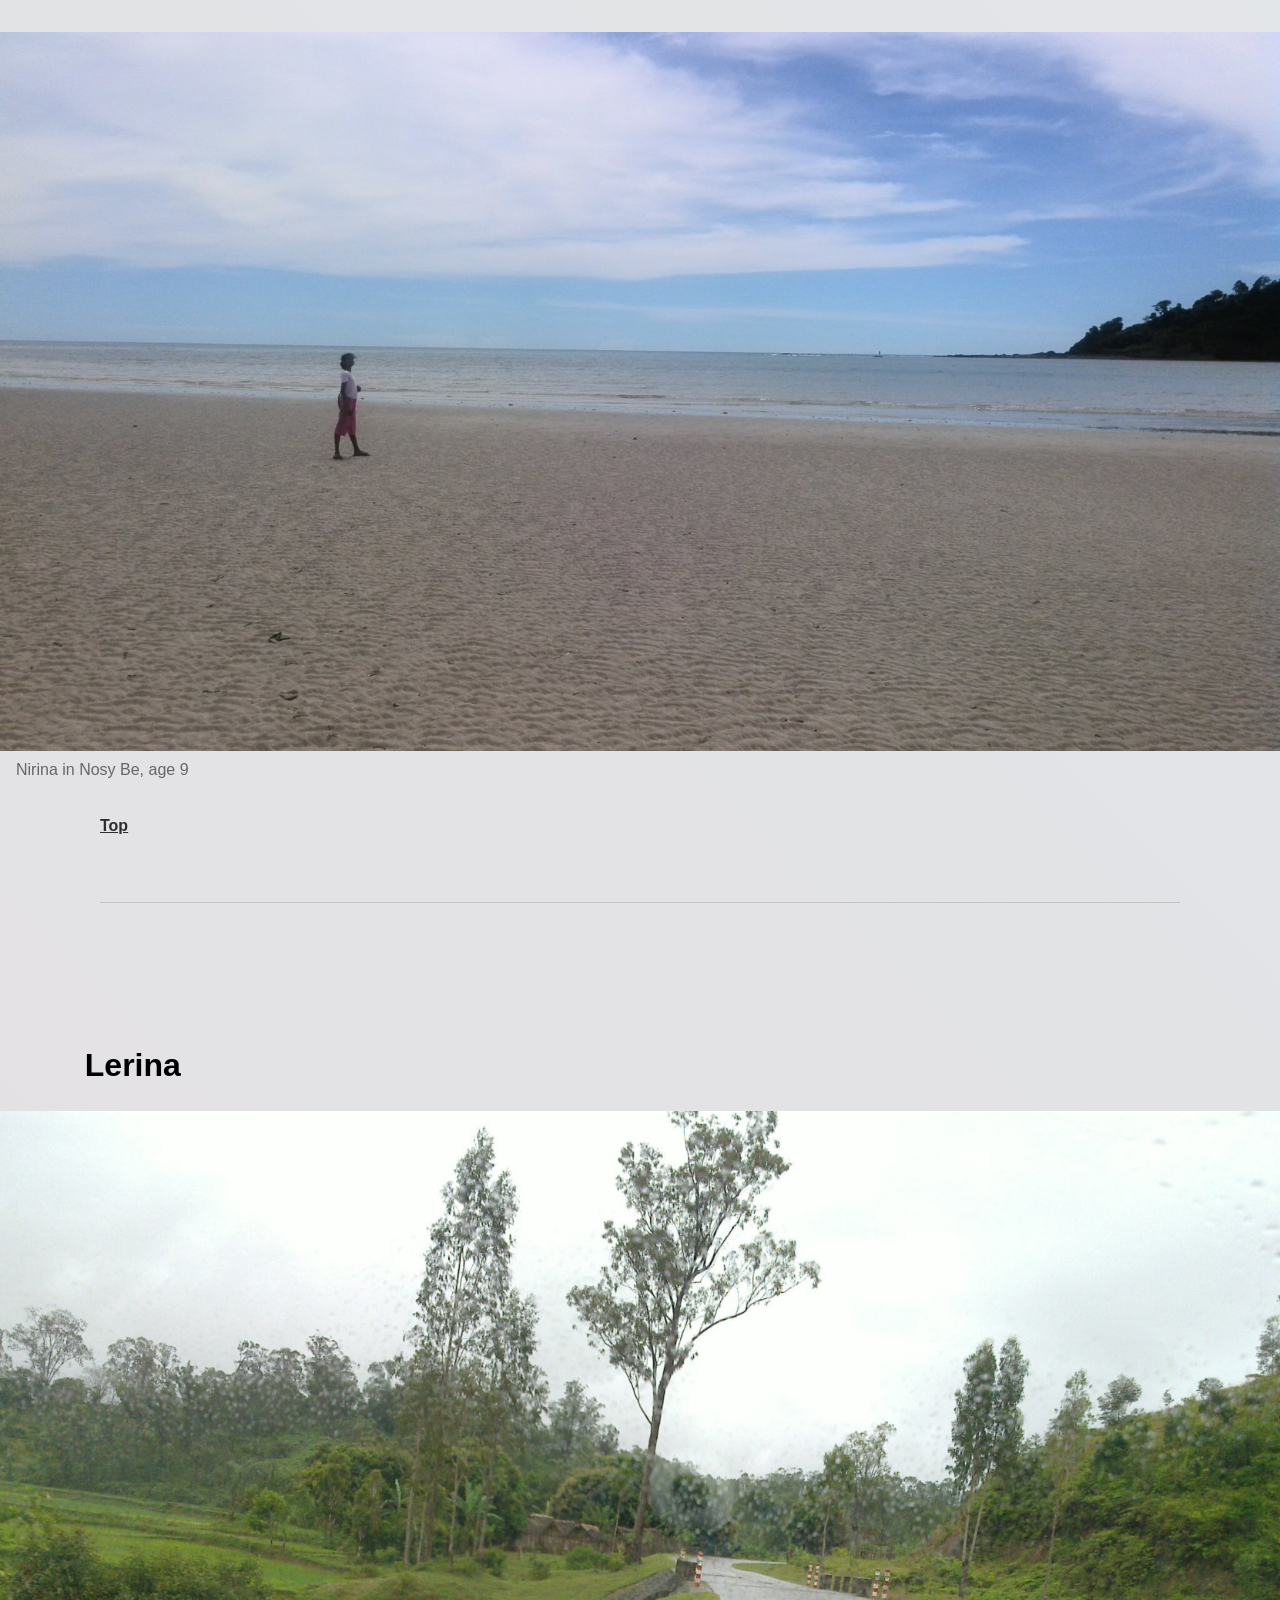
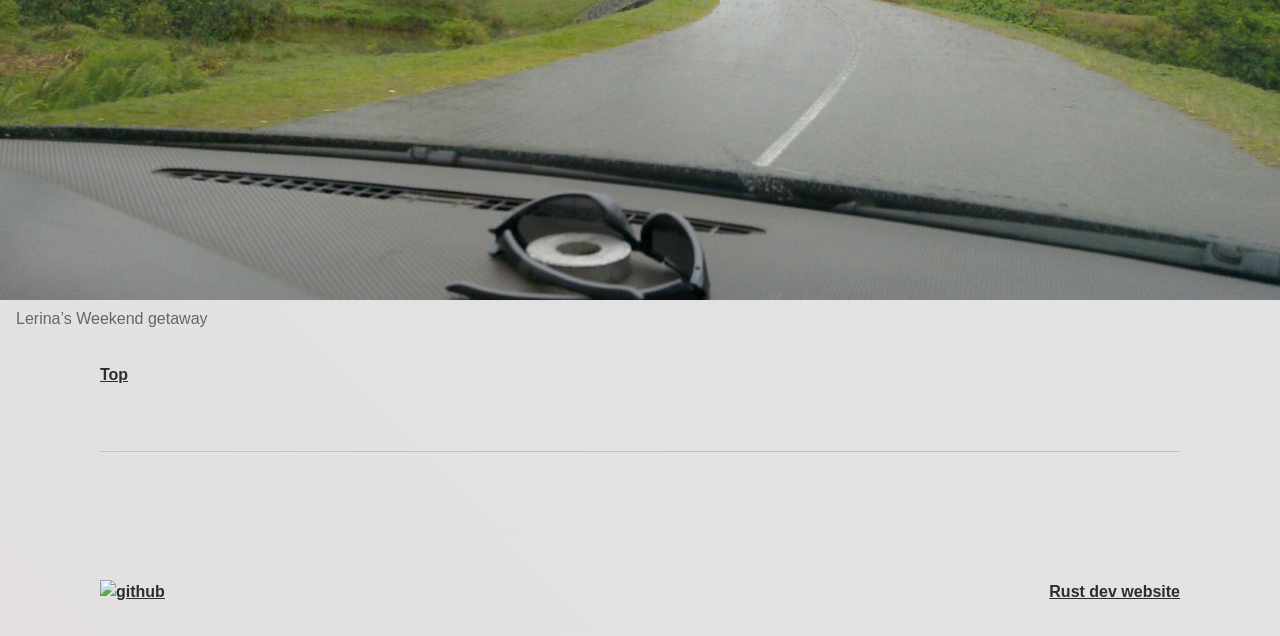
==== commit 232cbad8: "the Holding" ====
--- a/index.html
+++ b/index.html
@@ -29,6 +29,7 @@
 <li><a href="#rindra">Rindra</a></li>
 <li><a href="#nirina">Nirina</a></li>
 <li><a href="#lerina">Lerina</a></li>
+<li><a href="./html/socraz/raz.html">The Holding</a></li>
 </ul>
 </nav>
 <!-- rgba(123, 103, 140, 0.8)-->
--- a/css/vpkely.css
+++ b/css/vpkely.css
@@ -255,6 +255,12 @@
     display: block;
 }
 
+/*[x] FIX: transparent bg messes up menu
+
+CHECK FOR A BETTER WAY */
+nav > ul> li>ul {background-color:#a4a4a4;}
+nav>ul>li>ul>li>a {color: #e1e1e1;}
+
 /*nav#TOC ul {padding-left:9rem} fix for google brakes firefox ;-( */
 
 /*
